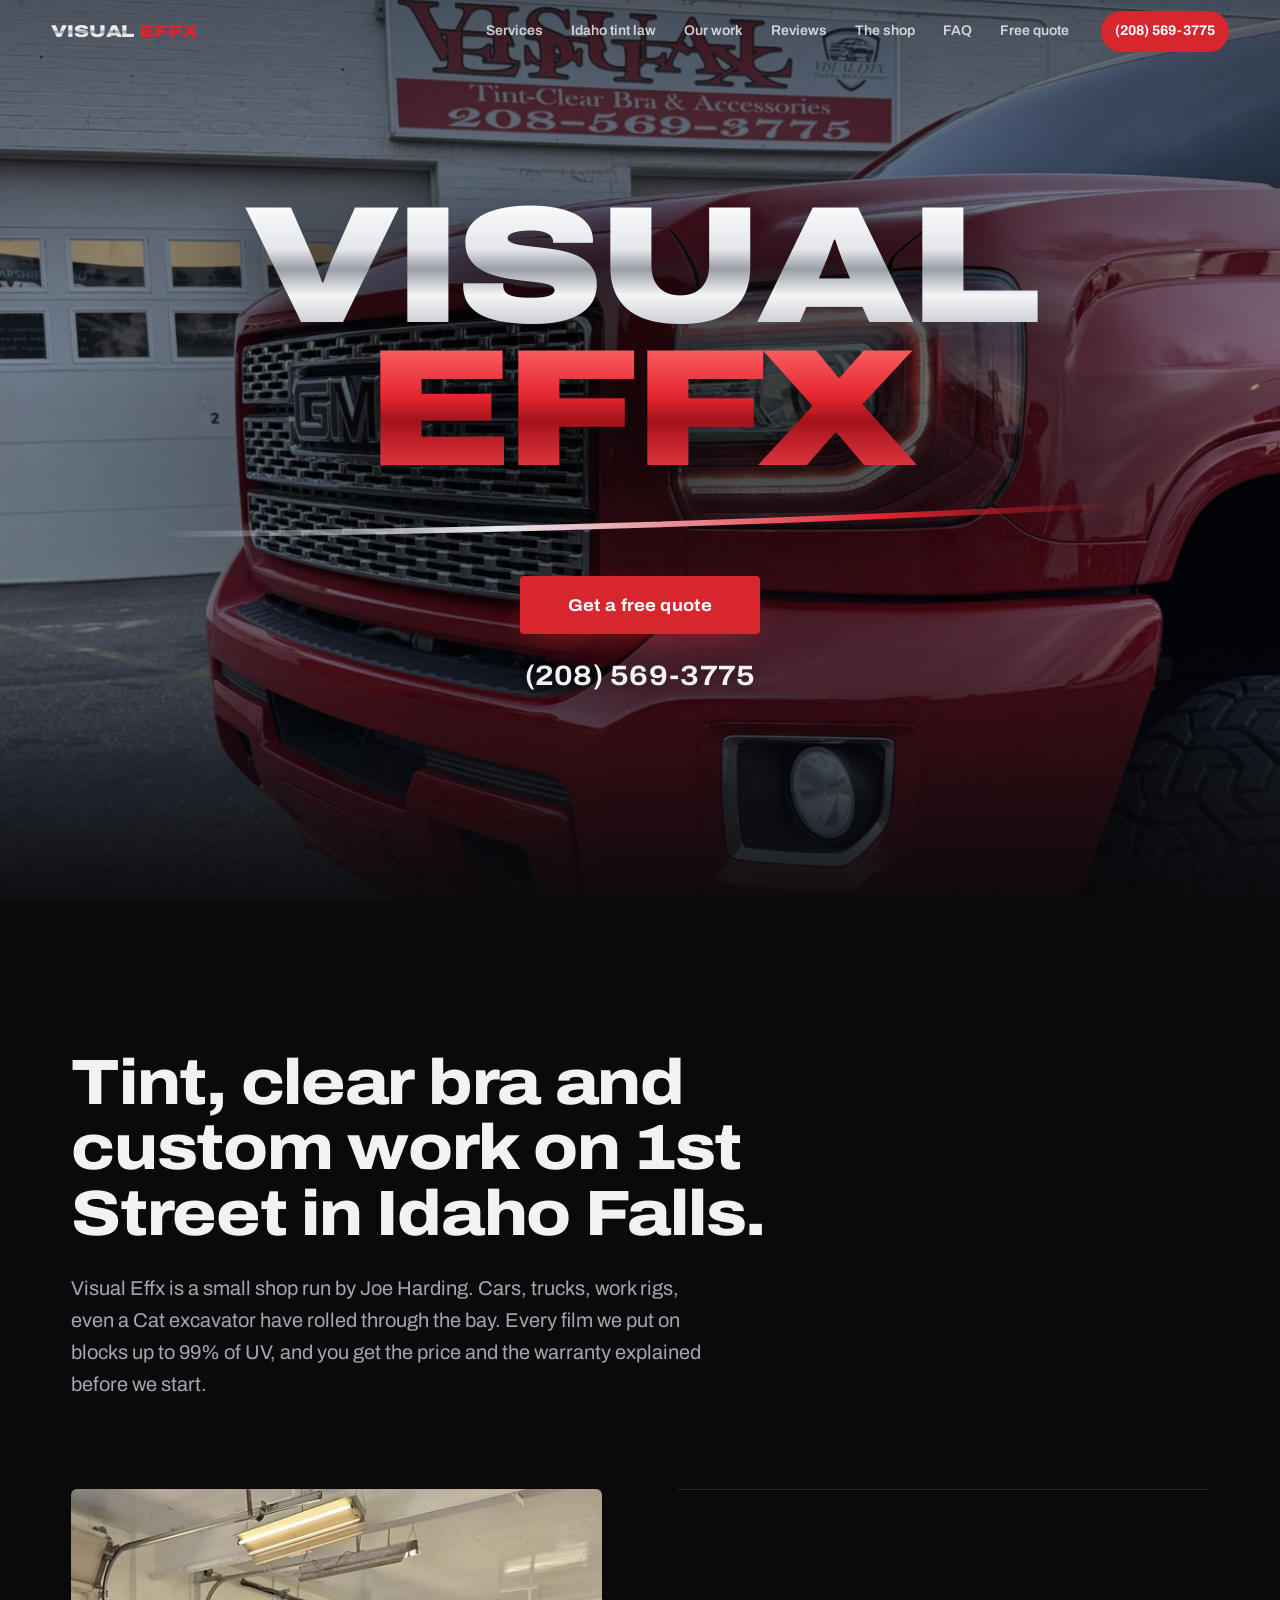
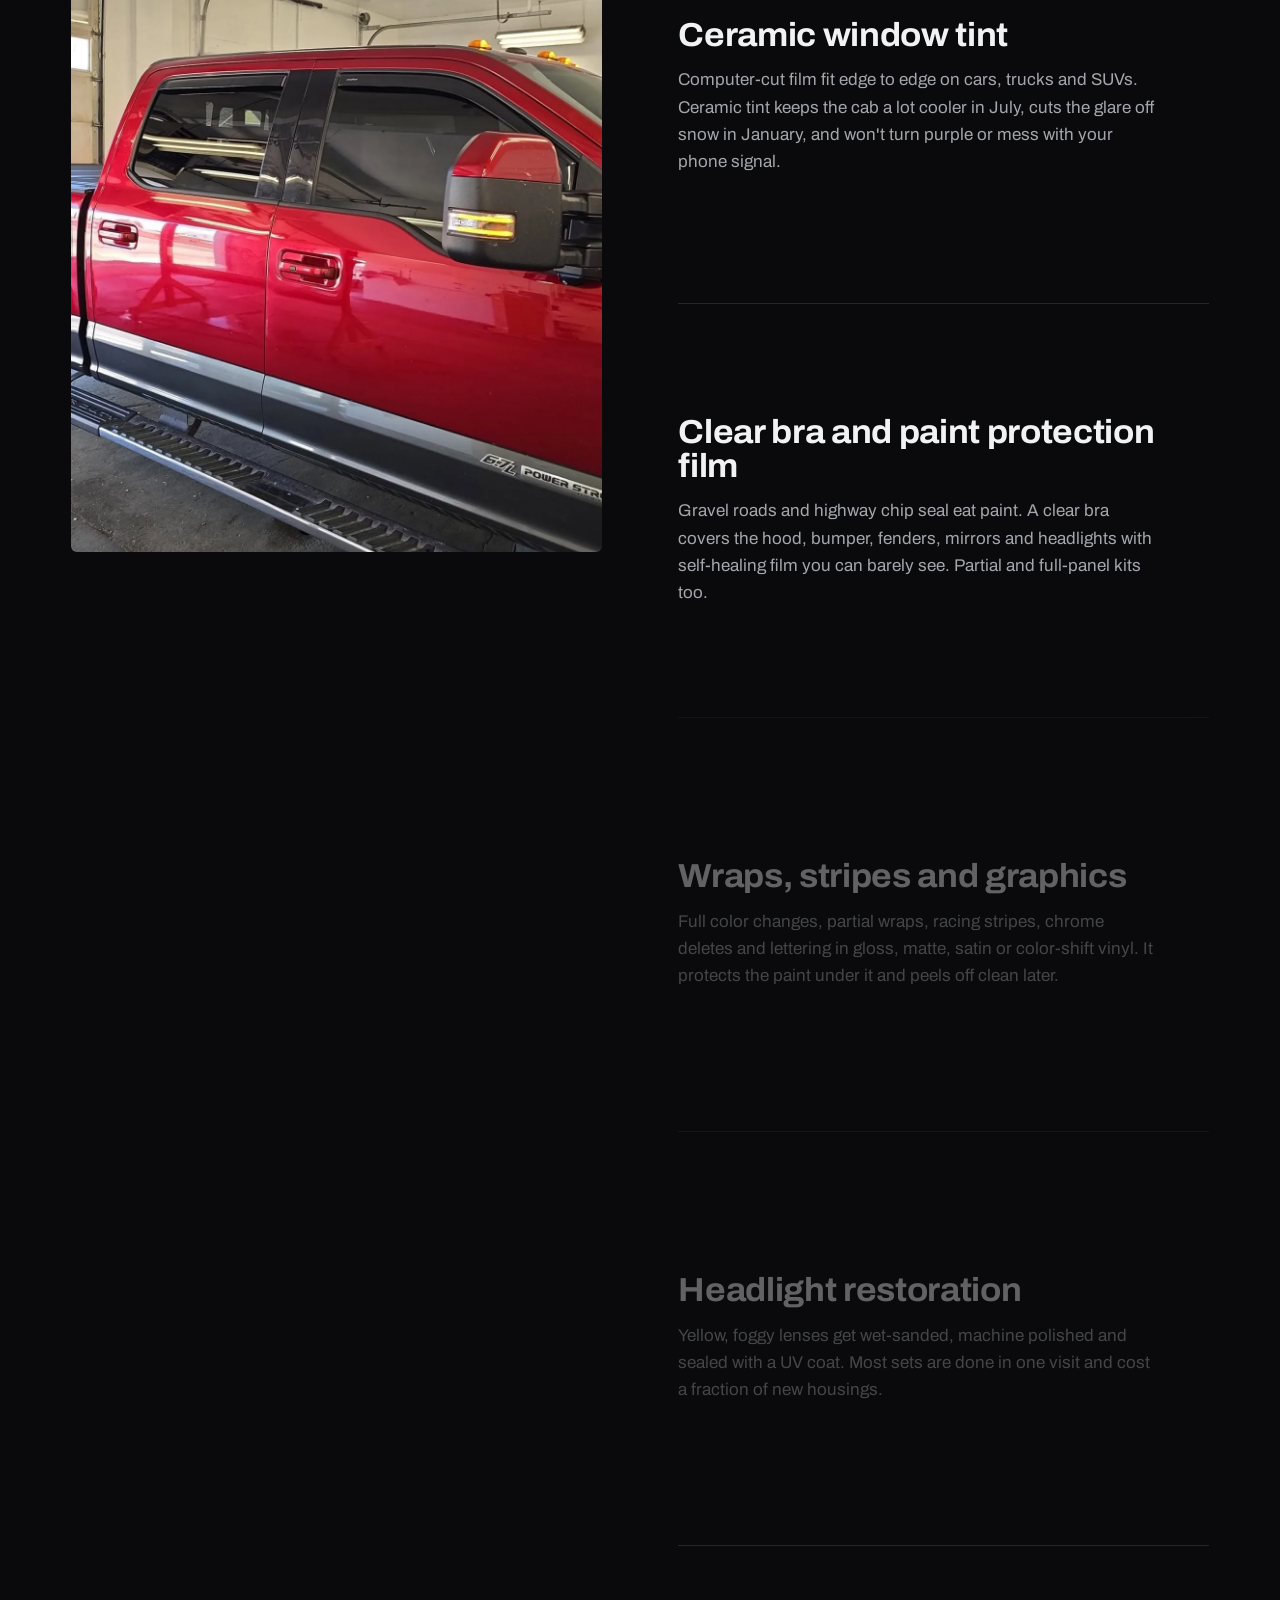
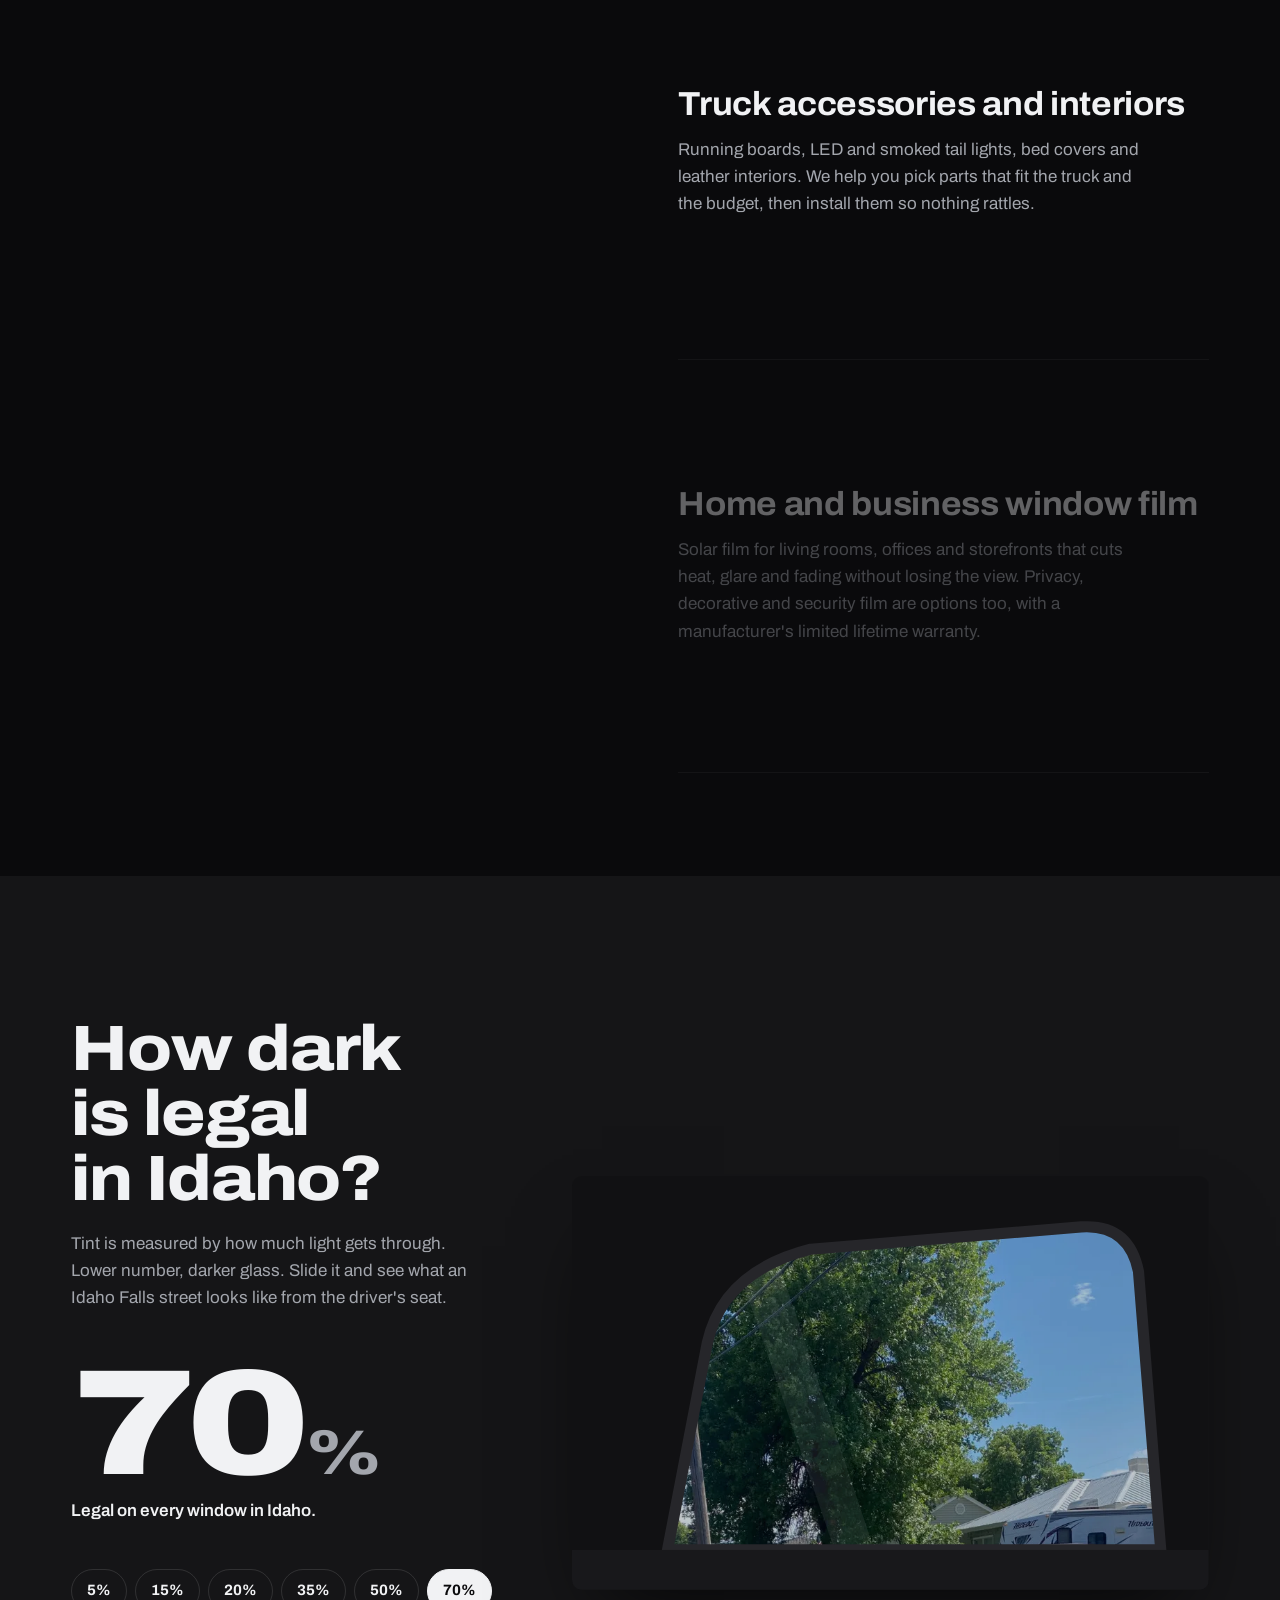
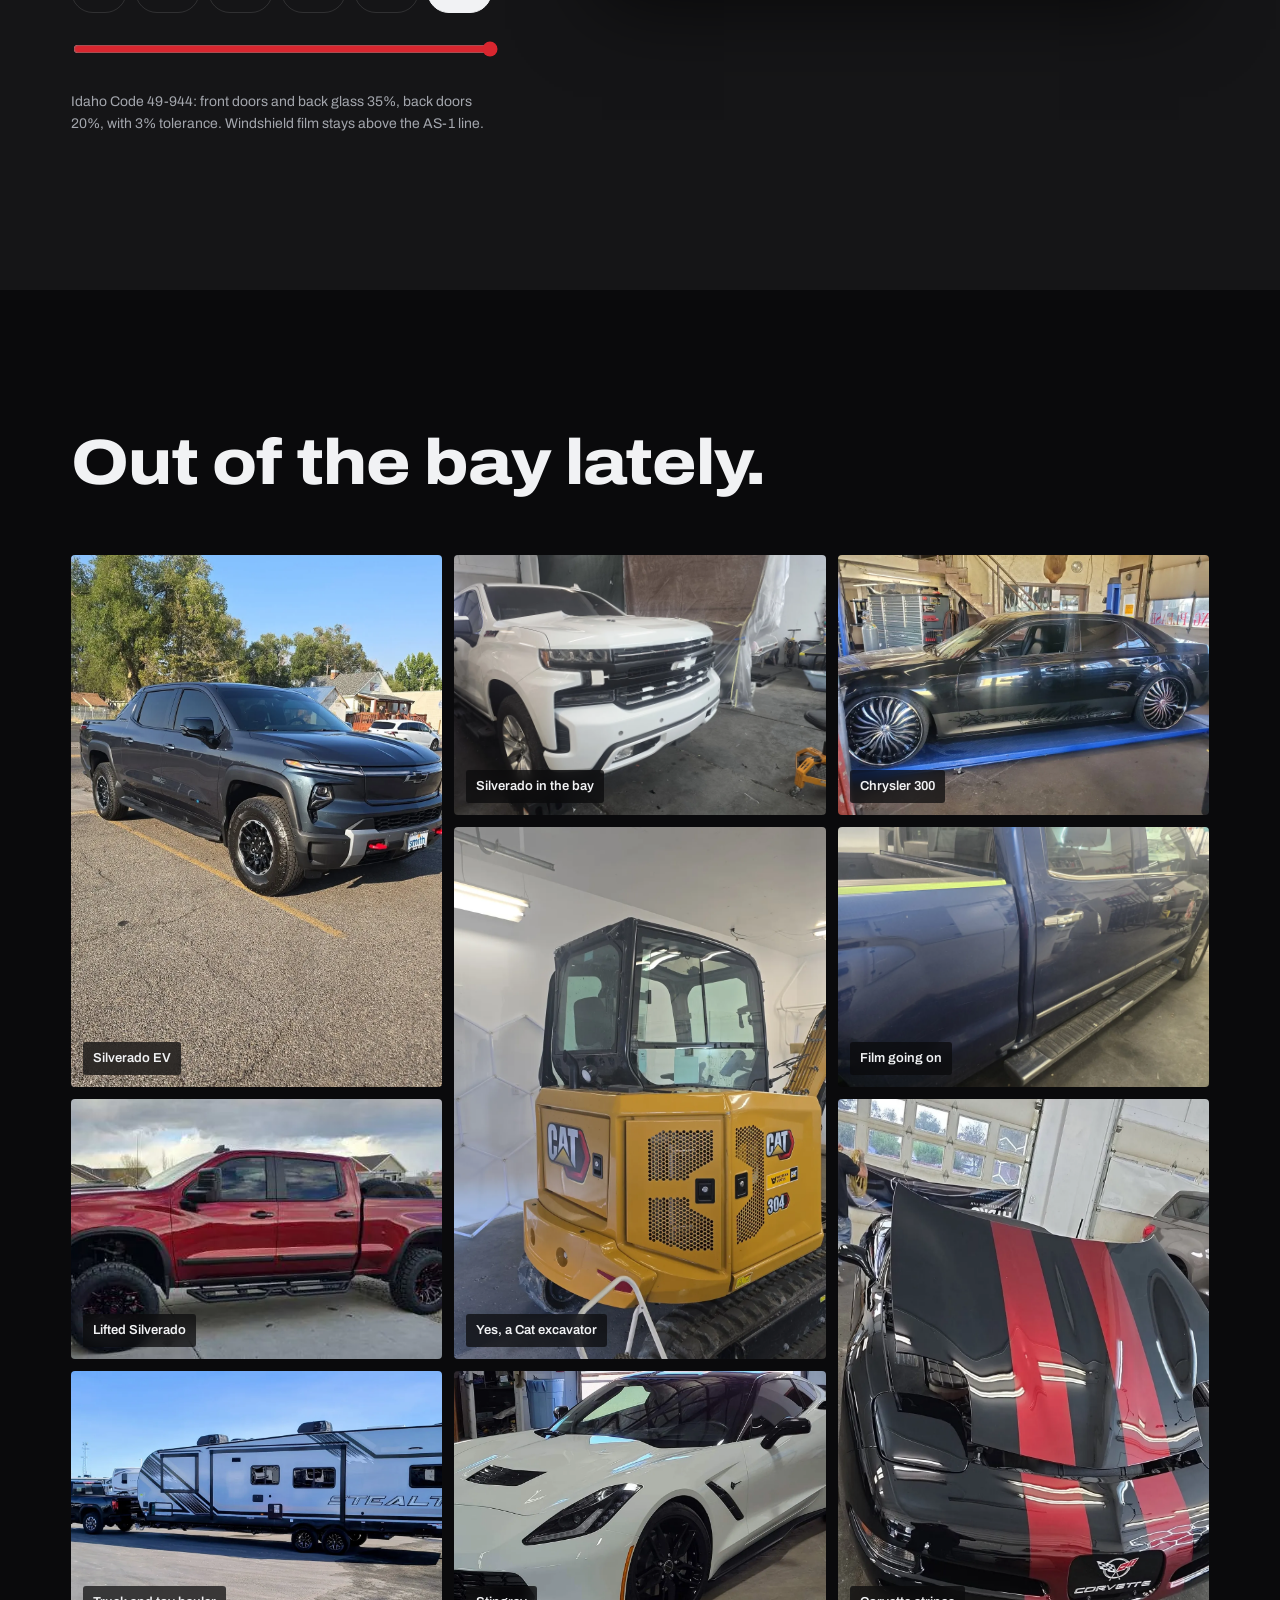
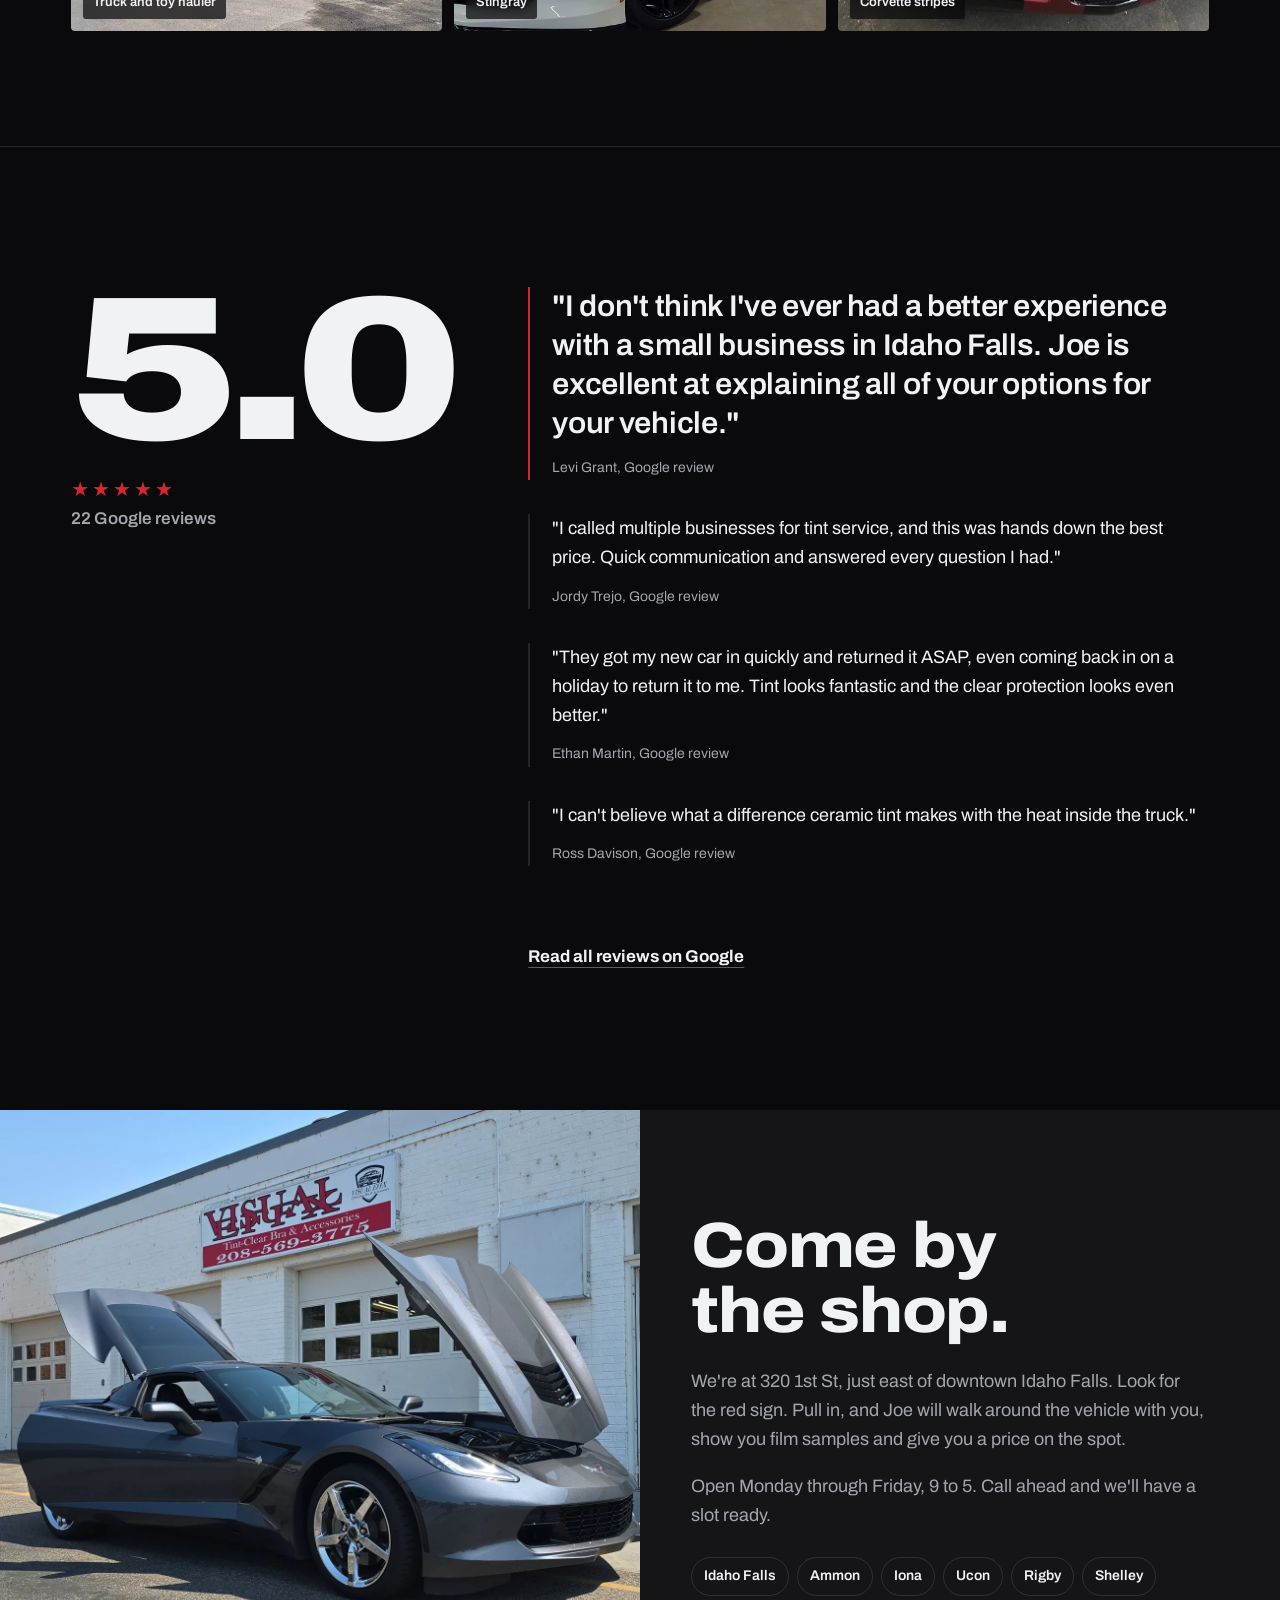
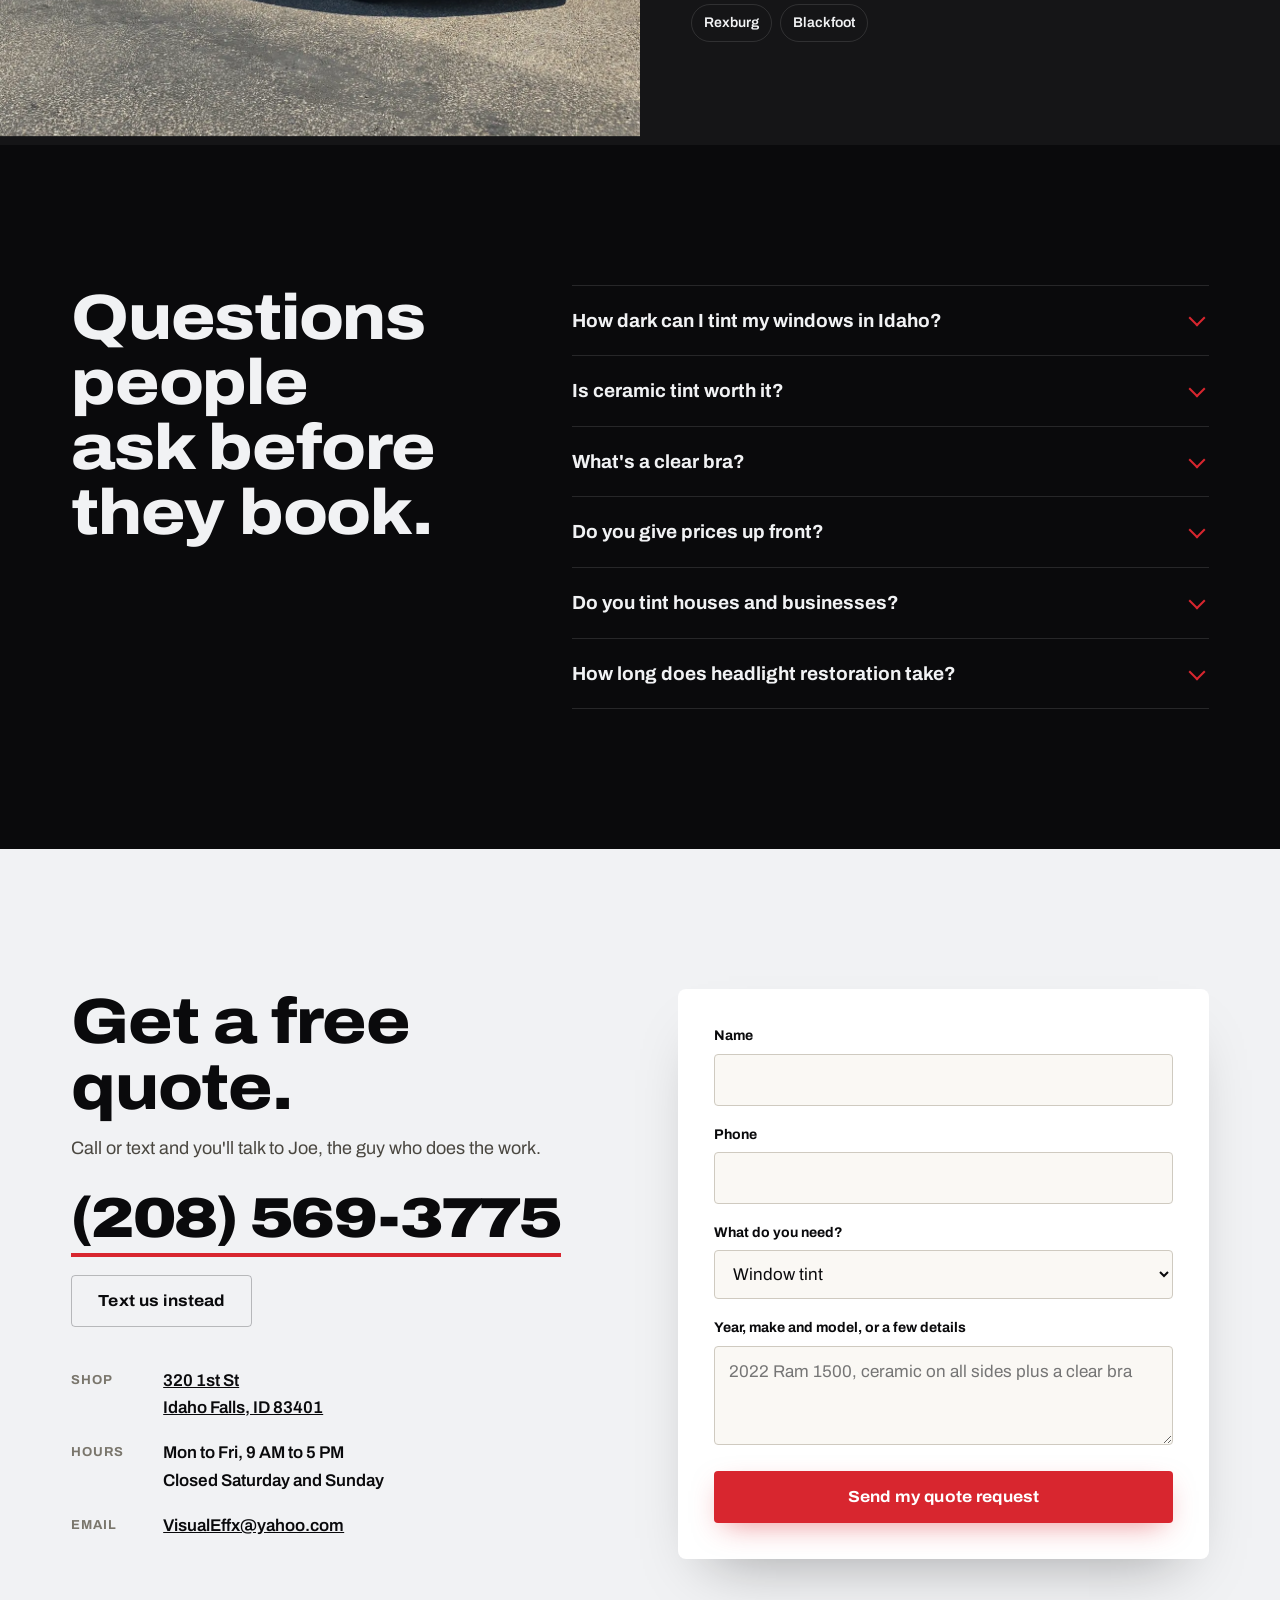
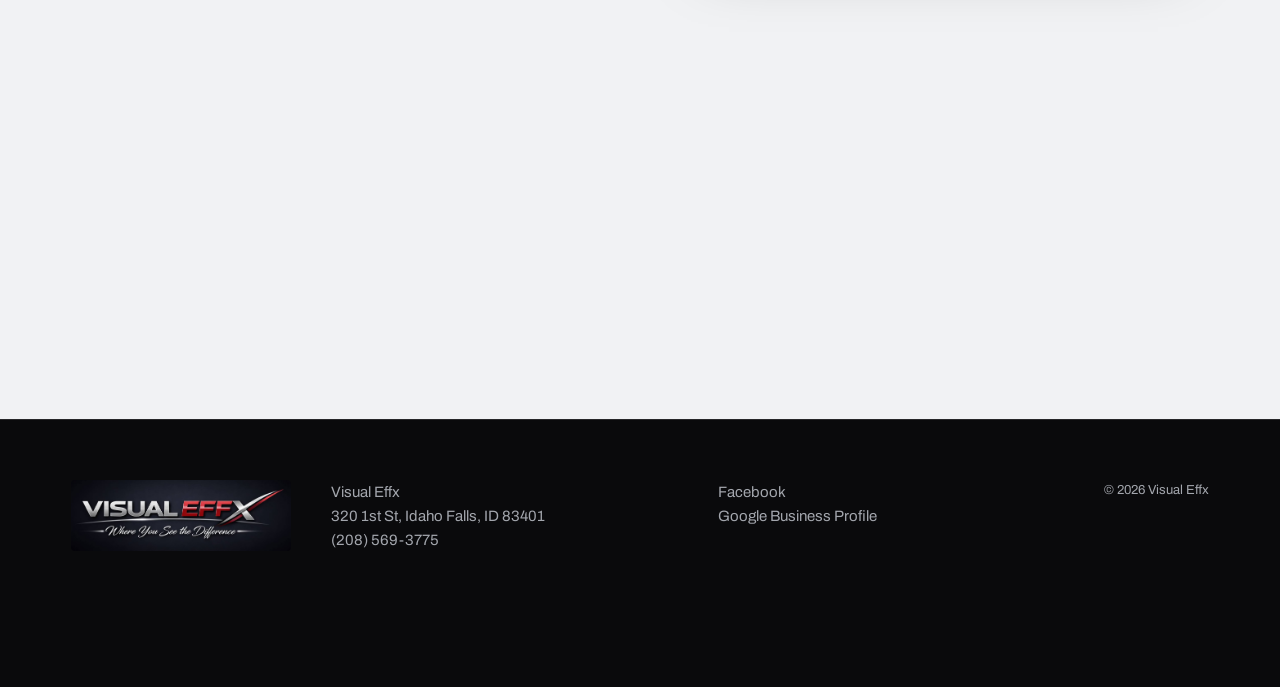
==== index.html @ 1f1c4877 "Visual Effx one-page site" ====
<!doctype html>
<html lang="en">
<head>
<meta charset="utf-8">
<meta name="viewport" content="width=device-width, initial-scale=1, viewport-fit=cover">
<title>Window Tinting Idaho Falls | Clear Bra &amp; PPF | Visual Effx</title>
<meta name="description" content="Visual Effx does ceramic window tint, clear bra paint protection film, vinyl wraps, headlight restoration and truck accessories at 320 1st St in Idaho Falls, ID. 5.0 stars on Google. Call (208) 569-3775 for a free quote.">
<link rel="canonical" href="https://gcwebdesigner1-sudo.github.io/visual-effx/">
<meta name="theme-color" content="#0a0a0c">
<meta property="og:type" content="website">
<meta property="og:title" content="Visual Effx | Window Tint and Clear Bra in Idaho Falls">
<meta property="og:description" content="Ceramic tint, paint protection film, wraps and accessories. Call (208) 569-3775 for a free quote.">
<meta property="og:url" content="https://gcwebdesigner1-sudo.github.io/visual-effx/">
<meta property="og:image" content="https://gcwebdesigner1-sudo.github.io/visual-effx/assets/og.jpg">
<meta name="twitter:card" content="summary_large_image">
<meta name="geo.region" content="US-ID">
<meta name="geo.placename" content="Idaho Falls">
<meta name="geo.position" content="43.4966585;-112.0282034">
<link rel="icon" type="image/png" href="assets/favicon.png">
<link rel="apple-touch-icon" href="assets/apple-touch-icon.png">
<link rel="preconnect" href="https://fonts.googleapis.com">
<link rel="preconnect" href="https://fonts.gstatic.com" crossorigin>
<link href="https://fonts.googleapis.com/css2?family=Archivo:ital,wdth,wght@0,62..125,400..900;1,62..125,700..900&display=swap" rel="stylesheet">
<link rel="preload" as="image" href="assets/hero-portrait.webp" media="(max-width: 760px)">
<link rel="preload" as="image" href="assets/hero-wide.webp" media="(min-width: 761px)">
<link rel="stylesheet" href="styles.css?v=1">
<script type="application/ld+json">
{
  "@context": "https://schema.org",
  "@type": ["LocalBusiness", "AutomotiveBusiness"],
  "@id": "https://gcwebdesigner1-sudo.github.io/visual-effx/#business",
  "name": "Visual Effx",
  "slogan": "Where You See the Difference",
  "description": "Auto window tinting service in Idaho Falls, ID. Ceramic window tint, clear bra and paint protection film, vinyl wraps and stripes, headlight restoration, truck accessories, and residential and commercial window film.",
  "url": "https://gcwebdesigner1-sudo.github.io/visual-effx/",
  "telephone": "+1-208-569-3775",
  "email": "VisualEffx@yahoo.com",
  "image": [
    "https://gcwebdesigner1-sudo.github.io/visual-effx/assets/og.jpg",
    "https://gcwebdesigner1-sudo.github.io/visual-effx/assets/vette-shop.webp",
    "https://gcwebdesigner1-sudo.github.io/visual-effx/assets/silverado-ev.webp"
  ],
  "logo": "https://gcwebdesigner1-sudo.github.io/visual-effx/assets/logo.jpg",
  "priceRange": "$$",
  "address": {
    "@type": "PostalAddress",
    "streetAddress": "320 1st St",
    "addressLocality": "Idaho Falls",
    "addressRegion": "ID",
    "postalCode": "83401",
    "addressCountry": "US"
  },
  "geo": { "@type": "GeoCoordinates", "latitude": 43.4966585, "longitude": -112.0282034 },
  "hasMap": "https://maps.google.com/?cid=16326871859864059922",
  "openingHoursSpecification": [{
    "@type": "OpeningHoursSpecification",
    "dayOfWeek": ["Monday", "Tuesday", "Wednesday", "Thursday", "Friday"],
    "opens": "09:00",
    "closes": "17:00"
  }],
  "areaServed": [
    {"@type": "City", "name": "Idaho Falls"},
    {"@type": "City", "name": "Ammon"},
    {"@type": "City", "name": "Iona"},
    {"@type": "City", "name": "Ucon"},
    {"@type": "City", "name": "Rigby"},
    {"@type": "City", "name": "Shelley"},
    {"@type": "City", "name": "Rexburg"},
    {"@type": "City", "name": "Blackfoot"}
  ],
  "aggregateRating": { "@type": "AggregateRating", "ratingValue": "5.0", "reviewCount": "22", "bestRating": "5" },
  "sameAs": [
    "https://maps.google.com/?cid=16326871859864059922",
    "https://www.facebook.com/visualeffxidahofalls/"
  ],
  "hasOfferCatalog": {
    "@type": "OfferCatalog",
    "name": "Tint, protection film and accessories",
    "itemListElement": [
      {"@type": "Offer", "itemOffered": {"@type": "Service", "name": "Ceramic automotive window tint"}},
      {"@type": "Offer", "itemOffered": {"@type": "Service", "name": "Clear bra and paint protection film (PPF)"}},
      {"@type": "Offer", "itemOffered": {"@type": "Service", "name": "Vinyl wraps, stripes and graphics"}},
      {"@type": "Offer", "itemOffered": {"@type": "Service", "name": "Headlight restoration"}},
      {"@type": "Offer", "itemOffered": {"@type": "Service", "name": "Running boards, tail lights, bed covers and leather interiors"}},
      {"@type": "Offer", "itemOffered": {"@type": "Service", "name": "Residential and commercial window film"}}
    ]
  }
}
</script>
<script type="application/ld+json">
{
  "@context": "https://schema.org",
  "@type": "FAQPage",
  "mainEntity": [
    {"@type": "Question", "name": "How dark can I tint my windows in Idaho?",
     "acceptedAnswer": {"@type": "Answer", "text": "Under Idaho Code 49-944, the front side windows and the rear window must let in at least 35% of light, and the back side windows at least 20%, each with a 3% tolerance. Film on the windshield has to stay above the AS-1 line. Reflectivity can't go over 35%. Drivers with a physician's written note can go darker under the medical exemption."}},
    {"@type": "Question", "name": "Is ceramic tint worth it in Idaho Falls?",
     "acceptedAnswer": {"@type": "Answer", "text": "For most drivers, yes. Ceramic film rejects a lot more heat than dyed film without going darker, it doesn't fade purple, and it doesn't block phone or GPS signals. Visual Effx customers often say the cab is noticeably cooler on a summer drive."}},
    {"@type": "Question", "name": "What is a clear bra?",
     "acceptedAnswer": {"@type": "Answer", "text": "Clear bra is clear paint protection film (PPF) installed over the parts of a vehicle that take the most rock chips: the hood, front bumper, fenders, mirrors and headlights. Visual Effx can also cover partial or full panels. The film is close to invisible once it's on."}},
    {"@type": "Question", "name": "Do you give prices up front?",
     "acceptedAnswer": {"@type": "Answer", "text": "Yes. Call (208) 569-3775 or send the quote form with your year, make and model, and Visual Effx gives you a price and explains the warranty before any work starts."}},
    {"@type": "Question", "name": "Do you tint homes and businesses?",
     "acceptedAnswer": {"@type": "Answer", "text": "Yes. Visual Effx installs residential and commercial window film that cuts heat, glare and UV, plus privacy, decorative and security film. Architectural film carries the manufacturer's limited lifetime warranty."}},
    {"@type": "Question", "name": "Where is Visual Effx and when are you open?",
     "acceptedAnswer": {"@type": "Answer", "text": "The shop is at 320 1st St, Idaho Falls, ID 83401, open Monday through Friday, 9 AM to 5 PM."}}
  ]
}
</script>
</head>
<body>
<a class="skip" href="#services">Skip to content</a>

<header class="nav" id="nav">
  <a class="nav-brand" href="#top" aria-label="Visual Effx, back to top">
    <span class="vb-a">Visual</span><span class="vb-b">Effx</span>
  </a>
  <nav aria-label="Sections">
    <ul class="tabs" id="tabs">
      <li><a href="#services">Services</a></li>
      <li><a href="#shades">Idaho tint law</a></li>
      <li><a href="#work">Our work</a></li>
      <li><a href="#reviews">Reviews</a></li>
      <li><a href="#shop">The shop</a></li>
      <li><a href="#faq">FAQ</a></li>
      <li><a href="#quote">Free quote</a></li>
    </ul>
  </nav>
  <a class="nav-call" href="tel:+12085693775">(208) 569-3775</a>
</header>

<main>
<section class="hero" id="top" aria-label="Visual Effx">
  <div class="hero-plate">
    <picture>
      <source media="(min-width: 761px)" srcset="assets/hero-wide.webp">
      <img src="assets/hero-portrait.webp" alt="Red GMC Sierra Denali parked in front of the Visual Effx shop on 1st Street in Idaho Falls" width="1200" height="1600" fetchpriority="high">
    </picture>
  </div>
  <div class="hero-shade" aria-hidden="true"></div>
  <div class="hero-copy">
    <h1>
      <span class="h1-a" data-text="Visual">Visual</span>
      <span class="h1-b" data-text="Effx">Effx</span>
      <span class="sr-only">, window tint and clear bra in Idaho Falls, ID</span>
    </h1>
    <svg class="swoosh" viewBox="0 0 1000 40" aria-hidden="true">
      <defs>
        <linearGradient id="sw" x1="0" x2="1">
          <stop offset="0" stop-color="#fff" stop-opacity="0"/>
          <stop offset=".35" stop-color="#e9ebef"/>
          <stop offset=".75" stop-color="#e3242d"/>
          <stop offset="1" stop-color="#e3242d" stop-opacity="0"/>
        </linearGradient>
      </defs>
      <path d="M10 34 Q 500 30 990 4" fill="none" stroke="url(#sw)" stroke-width="6" stroke-linecap="round"/>
    </svg>
    <div class="hero-actions">
      <a class="btn btn-red" href="#quote">Get a free quote</a>
      <a class="hero-phone" href="tel:+12085693775">(208) 569-3775</a>
    </div>
  </div>
</section>

<section class="services" id="services">
  <div class="wrap">
    <div class="services-intro">
      <h2>Tint, clear bra and custom work on 1st Street in Idaho Falls.</h2>
      <p>Visual Effx is a small shop run by Joe Harding. Cars, trucks, work rigs, even a Cat excavator have rolled through the bay. Every film we put on blocks up to 99% of UV, and you get the price and the warranty explained before we start.</p>
    </div>

    <div class="svc-grid">
      <figure class="svc-stage" aria-hidden="true">
        <img class="on" data-key="tint" src="assets/silverado-ev.webp" alt="" loading="lazy">
        <img data-key="ppf" src="assets/white-vette.webp" alt="" loading="lazy">
        <img data-key="wrap" src="assets/vette-stripes.webp" alt="" loading="lazy">
        <img data-key="lights" src="assets/gmc-headlight.webp" alt="" loading="lazy">
        <img data-key="acc" src="assets/red-truck-boards.webp" alt="" loading="lazy">
        <img data-key="home" src="assets/vette-shop.webp" alt="" loading="lazy">
      </figure>

      <ol class="svc-list">
        <li class="svc" data-key="tint">
          <img class="svc-thumb" src="assets/silverado-ev-sm.webp" alt="Gray Chevy Silverado EV with dark ceramic window tint in an Idaho Falls parking lot" loading="lazy" width="640" height="456">
          <h3>Ceramic window tint</h3>
          <p>Computer-cut film fit edge to edge on cars, trucks and SUVs. Ceramic tint keeps the cab a lot cooler in July, cuts the glare off snow in January, and won't turn purple or mess with your phone signal.</p>
        </li>
        <li class="svc" data-key="ppf">
          <img class="svc-thumb" src="assets/white-vette-sm.webp" alt="White Corvette Stingray inside the Visual Effx shop after paint protection film" loading="lazy" width="640" height="335">
          <h3>Clear bra and paint protection film</h3>
          <p>Gravel roads and highway chip seal eat paint. A clear bra covers the hood, bumper, fenders, mirrors and headlights with self-healing film you can barely see. Partial and full-panel kits too.</p>
        </li>
        <li class="svc" data-key="wrap">
          <img class="svc-thumb" src="assets/vette-stripes-sm.webp" alt="Black Corvette with red racing stripes wrapped over the hood and bumper" loading="lazy" width="640" height="1138">
          <h3>Wraps, stripes and graphics</h3>
          <p>Full color changes, partial wraps, racing stripes, chrome deletes and lettering in gloss, matte, satin or color-shift vinyl. It protects the paint under it and peels off clean later.</p>
        </li>
        <li class="svc" data-key="lights">
          <img class="svc-thumb" src="assets/gmc-headlight-sm.webp" alt="Clear, bright headlight on a red GMC Sierra Denali" loading="lazy" width="640" height="480">
          <h3>Headlight restoration</h3>
          <p>Yellow, foggy lenses get wet-sanded, machine polished and sealed with a UV coat. Most sets are done in one visit and cost a fraction of new housings.</p>
        </li>
        <li class="svc" data-key="acc">
          <img class="svc-thumb" src="assets/red-truck-boards-sm.webp" alt="Red pickup with new running boards in the shop garage" loading="lazy" width="640" height="1138">
          <h3>Truck accessories and interiors</h3>
          <p>Running boards, LED and smoked tail lights, bed covers and leather interiors. We help you pick parts that fit the truck and the budget, then install them so nothing rattles.</p>
        </li>
        <li class="svc" data-key="home">
          <img class="svc-thumb" src="assets/vette-shop-sm.webp" alt="Corvette with the hood up outside the Visual Effx shop sign" loading="lazy" width="640" height="1138">
          <h3>Home and business window film</h3>
          <p>Solar film for living rooms, offices and storefronts that cuts heat, glare and fading without losing the view. Privacy, decorative and security film are options too, with a manufacturer's limited lifetime warranty.</p>
        </li>
      </ol>
    </div>
  </div>
</section>

<section class="shades" id="shades" aria-labelledby="shades-h">
  <div class="wrap shades-wrap">
    <div class="shades-head">
      <h2 id="shades-h">How dark is legal in Idaho?</h2>
      <p>Tint is measured by how much light gets through. Lower number, darker glass. Slide it and see what an Idaho Falls street looks like from the driver's seat.</p>
    </div>
    <div class="shades-ctrl">
      <div class="vlt-readout"><span id="vlt-num">70</span><span class="pct">%</span></div>
      <p class="vlt-law" id="vlt-law" aria-live="polite">Legal on every window in Idaho.</p>
      <div class="vlt-chips" role="group" aria-label="Tint shades">
        <button type="button" data-vlt="5">5%</button>
        <button type="button" data-vlt="15">15%</button>
        <button type="button" data-vlt="20">20%</button>
        <button type="button" data-vlt="35">35%</button>
        <button type="button" data-vlt="50">50%</button>
        <button type="button" data-vlt="70">70%</button>
      </div>
      <label class="sr-only" for="vlt-range">Tint shade, percent of light let through</label>
      <input type="range" id="vlt-range" min="5" max="70" step="1" value="70">
      <p class="law-note">Idaho Code 49-944: front doors and back glass 35%, back doors 20%, with 3% tolerance. Windshield film stays above the AS-1 line.</p>
    </div>

    <div class="window-frame">
      <svg viewBox="0 0 800 520" role="img" aria-label="View through a car side window with the selected tint shade">
        <defs>
          <clipPath id="glass">
            <path d="M120 470 L170 210 Q190 120 300 92 L640 64 Q700 60 712 120 L740 470 Z"/>
          </clipPath>
        </defs>
        <rect width="800" height="520" fill="#111113"/>
        <g clip-path="url(#glass)">
          <image href="assets/street-view.webp" x="-20" y="0" width="860" height="520" preserveAspectRatio="xMidYMid slice"/>
          <rect id="tint-layer" width="800" height="520" fill="#07080a" opacity="0.1"/>
          <path d="M210 120 L330 470 L380 470 L260 110 Z" fill="#fff" opacity="0.07"/>
        </g>
        <path d="M120 470 L170 210 Q190 120 300 92 L640 64 Q700 60 712 120 L740 470 Z" fill="none" stroke="#26262a" stroke-width="14" stroke-linejoin="round"/>
        <rect x="0" y="470" width="800" height="50" fill="#18181b"/>
      </svg>
    </div>
  </div>
</section>

<section class="work" id="work">
  <div class="wrap">
    <h2>Out of the bay lately.</h2>
  </div>
  <ul class="gallery">
    <li class="g-tall"><img src="assets/silverado-ev-tall.webp" alt="Chevy Silverado EV with tinted windows" loading="lazy" width="1100" height="1956"><span>Silverado EV</span></li>
    <li><img src="assets/white-silverado.webp" alt="White Chevy Silverado inside the Visual Effx shop" loading="lazy" width="1600" height="1200"><span>Silverado in the bay</span></li>
    <li><img src="assets/chrysler-300.webp" alt="Black Chrysler 300 on custom wheels in the shop" loading="lazy" width="1008" height="756"><span>Chrysler 300</span></li>
    <li class="g-tall"><img src="assets/excavator.webp" alt="Cat mini excavator inside the Visual Effx shop" loading="lazy" width="1100" height="1956"><span>Yes, a Cat excavator</span></li>
    <li><img src="assets/blue-truck.webp" alt="Blue pickup with film being laid along the doors" loading="lazy" width="1600" height="1200"><span>Film going on</span></li>
    <li><img src="assets/red-silverado.webp" alt="Lifted red Chevy Silverado with dark tint" loading="lazy" width="635" height="323"><span>Lifted Silverado</span></li>
    <li class="g-tall"><img src="assets/vette-stripes.webp" alt="Corvette with red and black stripes" loading="lazy" width="1100" height="1956"><span>Corvette stripes</span></li>
    <li><img src="assets/toy-hauler.webp" alt="Black pickup towing a Stealth toy hauler" loading="lazy" width="1800" height="810"><span>Truck and toy hauler</span></li>
    <li><img src="assets/white-vette.webp" alt="White Corvette Stingray in the shop" loading="lazy" width="1600" height="838"><span>Stingray</span></li>
  </ul>
</section>

<section class="reviews" id="reviews">
  <div class="wrap">
    <div class="rating">
      <p class="rating-num">5.0</p>
      <p class="rating-sub"><span class="stars" aria-hidden="true">★★★★★</span><br>22 Google reviews</p>
    </div>
    <div class="quotes">
      <blockquote class="q-lead">
        <p>"I don't think I've ever had a better experience with a small business in Idaho Falls. Joe is excellent at explaining all of your options for your vehicle."</p>
        <cite>Levi Grant, Google review</cite>
      </blockquote>
      <blockquote>
        <p>"I called multiple businesses for tint service, and this was hands down the best price. Quick communication and answered every question I had."</p>
        <cite>Jordy Trejo, Google review</cite>
      </blockquote>
      <blockquote>
        <p>"They got my new car in quickly and returned it ASAP, even coming back in on a holiday to return it to me. Tint looks fantastic and the clear protection looks even better."</p>
        <cite>Ethan Martin, Google review</cite>
      </blockquote>
      <blockquote>
        <p>"I can't believe what a difference ceramic tint makes with the heat inside the truck."</p>
        <cite>Ross Davison, Google review</cite>
      </blockquote>
    </div>
    <a class="link-arrow" href="https://maps.google.com/?cid=16326871859864059922" target="_blank" rel="noopener">Read all reviews on Google</a>
  </div>
</section>

<section class="shop" id="shop">
  <div class="shop-photo">
    <img src="assets/vette-shop.webp" alt="Gray Corvette parked outside the Visual Effx shop at 320 1st St, Idaho Falls" loading="lazy" width="1300" height="2311">
  </div>
  <div class="shop-copy">
    <h2>Come by the shop.</h2>
    <p>We're at 320 1st St, just east of downtown Idaho Falls. Look for the red sign. Pull in, and Joe will walk around the vehicle with you, show you film samples and give you a price on the spot.</p>
    <p>Open Monday through Friday, 9 to 5. Call ahead and we'll have a slot ready.</p>
    <ul class="areas" aria-label="Areas our customers come from">
      <li>Idaho Falls</li><li>Ammon</li><li>Iona</li><li>Ucon</li><li>Rigby</li><li>Shelley</li><li>Rexburg</li><li>Blackfoot</li>
    </ul>
  </div>
</section>

<section class="faq" id="faq">
  <div class="wrap faq-wrap">
    <h2>Questions people ask before they book.</h2>
    <div class="faq-list">
      <details>
        <summary>How dark can I tint my windows in Idaho?</summary>
        <p>Front side windows and the back glass have to let in at least 35% of light. Back doors can go to 20%. Each has a 3% tolerance. Windshield film has to stay above the AS-1 line, and nothing can be more than 35% reflective. If you have a doctor's note, the medical exemption allows darker.</p>
      </details>
      <details>
        <summary>Is ceramic tint worth it?</summary>
        <p>For most people, yes. It rejects a lot more heat than dyed film without having to go darker, it won't fade purple, and it doesn't block your phone or GPS. All our film blocks up to 99% of UV.</p>
      </details>
      <details>
        <summary>What's a clear bra?</summary>
        <p>Clear paint protection film over the spots that take rock chips: hood, bumper, fenders, mirrors and headlights. It's self-healing, close to invisible, and keeps the factory paint looking right when you go to sell.</p>
      </details>
      <details>
        <summary>Do you give prices up front?</summary>
        <p>Yes. Call or send the form below with the year, make and model. You'll get a price and a straight answer on the warranty before anything gets cut.</p>
      </details>
      <details>
        <summary>Do you tint houses and businesses?</summary>
        <p>We do. Solar film for homes, offices and storefronts, plus privacy, decorative and security film. Architectural film carries the manufacturer's limited lifetime warranty.</p>
      </details>
      <details>
        <summary>How long does headlight restoration take?</summary>
        <p>Most sets are done in a single visit. Drop off foggy lenses and drive away with clear ones the same day.</p>
      </details>
    </div>
  </div>
</section>

<section class="quote" id="quote">
  <div class="wrap quote-wrap">
    <div class="quote-call">
      <h2>Get a free quote.</h2>
      <p>Call or text and you'll talk to Joe, the guy who does the work.</p>
      <a class="big-phone" href="tel:+12085693775">(208) 569-3775</a>
      <div class="quote-alt">
        <a class="btn btn-ghost" href="sms:+12085693775">Text us instead</a>
      </div>
      <dl class="nap">
        <div><dt>Shop</dt><dd><a href="https://maps.google.com/?cid=16326871859864059922" target="_blank" rel="noopener">320 1st St<br>Idaho Falls, ID 83401</a></dd></div>
        <div><dt>Hours</dt><dd>Mon to Fri, 9 AM to 5 PM<br>Closed Saturday and Sunday</dd></div>
        <div><dt>Email</dt><dd><a href="mailto:VisualEffx@yahoo.com">VisualEffx@yahoo.com</a></dd></div>
      </dl>
    </div>

    <form class="quote-form" action="https://formsubmit.co/VisualEffx@yahoo.com" method="POST">
      <input type="hidden" name="_subject" value="New quote request from the Visual Effx website">
      <input type="hidden" name="_next" value="https://gcwebdesigner1-sudo.github.io/visual-effx/thanks.html">
      <input type="hidden" name="_template" value="table">
      <input type="text" name="_honey" class="hp" tabindex="-1" autocomplete="off" aria-hidden="true">
      <div class="field">
        <label for="f-name">Name</label>
        <input id="f-name" name="name" type="text" autocomplete="name" required>
      </div>
      <div class="field">
        <label for="f-phone">Phone</label>
        <input id="f-phone" name="phone" type="tel" autocomplete="tel" inputmode="tel" required>
      </div>
      <div class="field">
        <label for="f-what">What do you need?</label>
        <select id="f-what" name="job">
          <option>Window tint</option>
          <option>Clear bra / paint protection film</option>
          <option>Wrap or stripes</option>
          <option>Headlight restoration</option>
          <option>Accessories or interior</option>
          <option>Home or business windows</option>
          <option>Something else</option>
        </select>
      </div>
      <div class="field">
        <label for="f-msg">Year, make and model, or a few details</label>
        <textarea id="f-msg" name="details" rows="3" placeholder="2022 Ram 1500, ceramic on all sides plus a clear bra"></textarea>
      </div>
      <button class="btn btn-red btn-block" type="submit">Send my quote request</button>
    </form>
  </div>
  <div class="map">
    <iframe title="Visual Effx on Google Maps" src="https://maps.google.com/maps?q=Visual%20Effx%2C%20320%201st%20St%2C%20Idaho%20Falls%2C%20ID%2083401&z=15&output=embed" loading="lazy" referrerpolicy="no-referrer-when-downgrade"></iframe>
  </div>
</section>
</main>

<footer class="foot">
  <div class="wrap foot-wrap">
    <img src="assets/logo.jpg" alt="Visual Effx, Where You See the Difference" width="1075" height="348" loading="lazy">
    <p>Visual Effx<br>320 1st St, Idaho Falls, ID 83401<br><a href="tel:+12085693775">(208) 569-3775</a></p>
    <p><a href="https://www.facebook.com/visualeffxidahofalls/" target="_blank" rel="noopener">Facebook</a><br><a href="https://maps.google.com/?cid=16326871859864059922" target="_blank" rel="noopener">Google Business Profile</a></p>
    <p class="fine">&copy; 2026 Visual Effx</p>
  </div>
</footer>

<div class="dock" id="dock">
  <a href="tel:+12085693775" class="dock-call">Call</a>
  <a href="#quote" class="dock-quote">Free quote</a>
</div>

<script src="script.js?v=1" defer></script>
</body>
</html>
---- styles.css ----
:root {
  --canvas: #0a0a0c;
  --surface: #151517;
  --surface-2: #1d1d20;
  --ink: #f1f2f4;
  --ink-soft: #a3a6ad;
  --line: rgba(241, 242, 244, 0.12);
  --red: #d8262f;
  --red-ink: #ffffff;
  --chrome: linear-gradient(180deg, #ffffff 0%, #e4e6ea 38%, #9a9ea6 52%, #f4f5f7 70%, #b9bcc3 100%);
  --display: "Archivo", system-ui, sans-serif;
  --text: "Archivo", system-ui, sans-serif;
  --gutter: clamp(16px, 4vw, 56px);
  --ease: cubic-bezier(0.22, 1, 0.36, 1);
  color-scheme: dark;
}

*, *::before, *::after { box-sizing: border-box; }
html { scroll-behavior: smooth; scroll-padding-top: 72px; -webkit-text-size-adjust: 100%; }
body {
  margin: 0;
  background: var(--canvas);
  color: var(--ink);
  font-family: var(--text);
  font-size: 17px;
  line-height: 1.6;
  -webkit-font-smoothing: antialiased;
  overflow-x: hidden;
}
img { display: block; max-width: 100%; height: auto; }
a { color: inherit; }
h1, h2, h3 { font-family: var(--display); margin: 0; line-height: 1.02; }
h2 {
  font-size: clamp(32px, 5.2vw, 64px);
  font-weight: 800;
  font-stretch: 112%;
  letter-spacing: -0.02em;
  text-wrap: balance;
}
h3 { font-size: 22px; font-weight: 700; font-stretch: 105%; letter-spacing: -0.01em; }
p { margin: 0 0 1em; }
.wrap { width: 100%; max-width: 1240px; margin: 0 auto; padding: 0 var(--gutter); }
.sr-only { position: absolute; width: 1px; height: 1px; overflow: hidden; clip: rect(0 0 0 0); white-space: nowrap; }
.skip { position: absolute; left: -999px; top: 8px; background: var(--red); color: var(--red-ink); padding: 8px 14px; z-index: 100; }
.skip:focus { left: 8px; }
:focus-visible { outline: 2px solid var(--red); outline-offset: 3px; }

/* buttons */
.btn {
  display: inline-flex; align-items: center; justify-content: center;
  min-height: 52px; padding: 0 26px;
  font: 700 16px/1 var(--text); font-stretch: 108%; letter-spacing: 0.01em;
  text-decoration: none; border-radius: 4px; border: 0; cursor: pointer;
  transition: transform 0.25s var(--ease), background-color 0.25s var(--ease);
}
.btn:active { transform: scale(0.97); }
.btn-red { background: var(--red); color: var(--red-ink); box-shadow: 0 10px 30px -10px rgba(216, 38, 47, 0.55); }
.btn-red:hover { background: #ea3640; }
.btn-ghost { background: transparent; color: var(--ink); border: 1px solid var(--line); }
.btn-ghost:hover { border-color: var(--ink-soft); }
.btn-block { width: 100%; }

/* nav */
.nav {
  position: fixed; inset: 0 0 auto 0; z-index: 50;
  display: flex; align-items: center; gap: 20px;
  height: 64px; padding: 0 var(--gutter);
  transition: background-color 0.4s var(--ease), border-color 0.4s var(--ease);
  border-bottom: 1px solid transparent;
}
.nav.solid { background: rgba(11, 11, 12, 0.86); backdrop-filter: blur(14px); -webkit-backdrop-filter: blur(14px); border-color: var(--line); }
.nav-brand {
  display: flex; align-items: center; gap: 10px; text-decoration: none;
  font: 800 15px/1 var(--display); font-stretch: 118%; letter-spacing: 0.04em; text-transform: uppercase;
  opacity: 0; transform: translateY(-6px); pointer-events: none;
  transition: opacity 0.4s var(--ease), transform 0.4s var(--ease);
}
.nav.solid .nav-brand { opacity: 1; transform: none; pointer-events: auto; }
.nav-brand { gap: 6px; font-size: 17px; font-weight: 900; font-stretch: 125%; letter-spacing: -0.01em; }
.vb-a { background: var(--chrome); -webkit-background-clip: text; background-clip: text; color: transparent; }
.vb-b { color: var(--red); }
.nav nav { margin-left: auto; }
.tabs { display: flex; gap: 4px; list-style: none; margin: 0; padding: 0; }
.tabs a {
  display: block; padding: 8px 12px; border-radius: 999px;
  font-size: 14px; font-weight: 600; text-decoration: none; color: rgba(241, 242, 244, 0.82);
  transition: color 0.2s, background-color 0.2s;
}
.tabs a:hover { color: var(--ink); }
.tabs a.active { background: rgba(241, 242, 244, 0.12); color: var(--ink); }
.nav-call {
  font-weight: 700; font-size: 14px; text-decoration: none; white-space: nowrap;
  padding: 9px 14px; border-radius: 999px; background: var(--red); color: var(--red-ink);
}

/* hero */
.hero {
  position: relative; height: 100vh; height: 100svh; min-height: 560px;
  overflow: hidden; display: grid; place-items: center; isolation: isolate;
  --p: 0;
}
.hero-plate { position: absolute; inset: -4% 0; z-index: -3; will-change: transform;
  transform: translate3d(0, calc(var(--p) * 18%), 0); }
.hero-plate img {
  width: 100%; height: 100%; object-fit: cover; object-position: 50% 62%;
  transform: scale(calc(1.02 + var(--p) * 0.1));
  animation: plate-in 2.8s var(--ease) both;
}
@keyframes plate-in { from { scale: 1.14; filter: brightness(1.15) saturate(1.1); } to { scale: 1; filter: none; } }

/* dark glass over the photo so the chrome name reads; it deepens as you scroll away */
.hero-shade {
  position: absolute; inset: 0; z-index: -2; pointer-events: none;
  background:
    radial-gradient(ellipse 75% 45% at 50% 50%, rgba(5, 5, 7, 0.62), rgba(5, 5, 7, 0) 72%),
    linear-gradient(180deg, rgba(5, 5, 7, 0.62) 0%, rgba(5, 5, 7, 0.34) 40%, rgba(5, 5, 7, 0.42) 70%, rgba(10, 10, 12, 0.96) 100%);
  opacity: calc(1 + var(--p) * 0.6);
  animation: shade-in 1.8s 0.2s var(--ease) both;
}
@keyframes shade-in { from { opacity: 0; } to { opacity: 1; } }

.hero-copy {
  text-align: center; padding: 0 var(--gutter);
  transform: translate3d(0, calc(var(--p) * -22vh), 0);
  opacity: calc(1 - var(--p) * 1.3);
}
.hero h1 {
  font-weight: 900; font-stretch: 125%; text-transform: uppercase;
  font-size: clamp(58px, 13vw, 190px); line-height: 0.86; letter-spacing: -0.03em;
  filter: drop-shadow(0 8px 36px rgba(0, 0, 0, 0.6));
}
.hero h1 > span:not(.sr-only) { display: block; position: relative; }
.h1-a {
  background: var(--chrome); -webkit-background-clip: text; background-clip: text; color: transparent;
  animation: rise 1.2s 0.9s var(--ease) both;
}
.h1-b {
  background: linear-gradient(180deg, #ff6a6f 0%, #e3242d 42%, #a5121a 58%, #f0414a 100%);
  -webkit-background-clip: text; background-clip: text; color: transparent;
  animation: rise 1.2s 1.08s var(--ease) both;
}
/* one pass of light across the letters, like a shop light rolling over fresh film */
.h1-a::after, .h1-b::after {
  content: attr(data-text); position: absolute; inset: 0;
  background: linear-gradient(105deg, transparent 42%, rgba(255, 255, 255, 0.95) 50%, transparent 58%);
  background-size: 260% 100%; background-position: 130% 0;
  -webkit-background-clip: text; background-clip: text; color: transparent;
  animation: glint 1.5s 2.1s cubic-bezier(0.45, 0, 0.2, 1) both;
}
.h1-b::after { animation-delay: 2.25s; }
@keyframes glint { from { background-position: 130% 0; } to { background-position: -30% 0; } }
.swoosh {
  display: block; width: min(78vw, 980px); height: auto; margin: clamp(10px, 1.6vw, 20px) auto 0;
  overflow: visible;
}
.swoosh { animation: draw 1.3s 1.5s var(--ease) both; }
@keyframes draw { from { clip-path: inset(0 100% 0 0); } to { clip-path: inset(0 0 0 0); } }
@keyframes rise { from { opacity: 0; transform: translateY(0.35em); clip-path: inset(0 0 100% 0); } to { opacity: 1; transform: none; clip-path: inset(-10% -5% -10% -5%); } }
.hero-actions {
  margin-top: clamp(26px, 4vh, 40px);
  display: flex; flex-direction: column; align-items: center; gap: 14px;
  animation: fade-up 1s 1.55s var(--ease) both;
}
.hero-actions .btn { min-width: 240px; min-height: 58px; font-size: 17px; }
.hero-phone {
  font-weight: 700; font-size: clamp(20px, 2.4vw, 26px); font-stretch: 110%; letter-spacing: 0.01em;
  text-decoration: none; padding: 6px 10px;
  text-shadow: 0 2px 18px rgba(0, 0, 0, 0.6);
}
.hero-phone:hover { color: var(--red); }
@keyframes fade-up { from { opacity: 0; transform: translateY(14px); } to { opacity: 1; transform: none; } }

/* services */
.services { padding: clamp(80px, 12vw, 150px) 0 clamp(60px, 8vw, 110px); }
.services-intro { max-width: 820px; margin-bottom: clamp(48px, 7vw, 90px); }
.services-intro h2 { margin-bottom: 26px; }
.services-intro p { font-size: clamp(17px, 1.6vw, 20px); color: var(--ink-soft); max-width: 640px; }
.svc-grid { display: grid; grid-template-columns: 1fr 1fr; gap: clamp(32px, 6vw, 90px); align-items: start; }
.svc-stage {
  position: sticky; top: 96px; margin: 0;
  aspect-ratio: 4 / 5; border-radius: 6px; overflow: hidden; background: var(--surface);
}
.svc-stage img {
  position: absolute; inset: 0; width: 100%; height: 100%; object-fit: cover;
  opacity: 0; transform: scale(1.06);
  transition: opacity 0.7s var(--ease), transform 1.4s var(--ease);
}
.svc-stage img.on { opacity: 1; transform: none; }
.svc-list { list-style: none; margin: 0; padding: 0; counter-reset: svc; }
.svc {
  padding: clamp(36px, 6vh, 70px) 0; border-top: 1px solid var(--line);
  min-height: 46vh; display: flex; flex-direction: column; justify-content: center;
  opacity: 0.38; transition: opacity 0.5s var(--ease);
}
.svc.is-active { opacity: 1; }
.svc:last-child { border-bottom: 1px solid var(--line); }
.svc h3 { font-size: clamp(24px, 2.6vw, 34px); margin-bottom: 14px; }
.svc p { color: var(--ink-soft); max-width: 480px; margin: 0; }
.svc-thumb { display: none; }

/* shades (signature) */
.shades { background: var(--surface); padding: clamp(80px, 11vw, 140px) 0; }
.shades-wrap {
  display: grid; grid-template-columns: minmax(280px, 0.8fr) 1.2fr; column-gap: clamp(32px, 6vw, 80px);
  grid-template-areas: "head win" "ctrl win"; align-items: center;
}
.shades-head { grid-area: head; align-self: end; }
.shades-ctrl { grid-area: ctrl; align-self: start; }
.window-frame { grid-area: win; }
.shades-head h2 { margin-bottom: 18px; }
.shades-head p { color: var(--ink-soft); max-width: 420px; }
.vlt-readout {
  font: 900 clamp(88px, 12vw, 150px)/0.9 var(--display); font-stretch: 125%; letter-spacing: -0.04em;
  margin: 28px 0 6px; font-variant-numeric: tabular-nums;
}
.vlt-readout .pct { font-size: 0.42em; color: var(--ink-soft); margin-left: 4px; letter-spacing: 0; }
.vlt-law { min-height: 3.2em; font-weight: 600; color: var(--ink); }
.vlt-law.warn { color: var(--red); }
.vlt-chips { display: flex; flex-wrap: wrap; gap: 8px; margin: 6px 0 18px; }
.vlt-chips button {
  font: 700 15px/1 var(--text); color: var(--ink); background: transparent;
  border: 1px solid var(--line); border-radius: 999px; padding: 11px 15px; cursor: pointer; min-height: 44px;
  transition: background-color 0.2s, color 0.2s, border-color 0.2s;
}
.vlt-chips button[aria-pressed="true"] { background: var(--ink); color: var(--canvas); border-color: var(--ink); }
input[type="range"] { width: 100%; accent-color: var(--red); height: 32px; }
.window-frame { border-radius: 10px; overflow: hidden; box-shadow: 0 40px 80px -30px rgba(0, 0, 0, 0.7); }
.window-frame svg { display: block; width: 100%; height: auto; }
#tint-layer { transition: opacity 0.35s var(--ease); }

/* work */
.work { padding: clamp(80px, 11vw, 140px) 0 clamp(60px, 9vw, 120px); }
.work h2 { margin-bottom: clamp(32px, 5vw, 60px); max-width: 760px; }
.gallery {
  list-style: none; margin: 0 auto; padding: 0 var(--gutter); max-width: 1240px;
  display: grid; grid-template-columns: repeat(3, 1fr); grid-auto-rows: 260px; gap: 12px;
}
.gallery li { position: relative; overflow: hidden; border-radius: 4px; background: var(--surface); }
.gallery li.g-tall { grid-row: span 2; }
.gallery img { width: 100%; height: 100%; object-fit: cover; transition: transform 1.2s var(--ease); }
.gallery li:hover img { transform: scale(1.04); }
.gallery span {
  position: absolute; left: 12px; bottom: 12px;
  font-size: 13px; font-weight: 600; padding: 6px 10px; border-radius: 3px;
  background: rgba(11, 11, 12, 0.72); backdrop-filter: blur(6px); -webkit-backdrop-filter: blur(6px);
}

/* reviews */
.reviews { padding: clamp(80px, 11vw, 140px) 0; border-top: 1px solid var(--line); }
.reviews .wrap { display: grid; grid-template-columns: 0.7fr 1.3fr; gap: clamp(32px, 6vw, 80px); }
.rating-num { font: 900 clamp(110px, 16vw, 210px)/0.82 var(--display); font-stretch: 125%; letter-spacing: -0.05em; margin: 0; }
.rating-sub { margin-top: 18px; color: var(--ink-soft); font-weight: 600; }
.stars { color: var(--red); letter-spacing: 3px; font-size: 20px; }
.quotes { display: grid; gap: 34px; }
blockquote { margin: 0; padding-left: 22px; border-left: 2px solid var(--line); }
blockquote p { font-size: 18px; margin-bottom: 10px; }
.q-lead { border-color: var(--red); }
.q-lead p { font: 600 clamp(22px, 2.4vw, 30px)/1.3 var(--display); font-stretch: 102%; letter-spacing: -0.01em; }
cite { font-style: normal; font-size: 14px; color: var(--ink-soft); }
.link-arrow { grid-column: 2; font-weight: 700; text-underline-offset: 5px; text-decoration-color: var(--red); }

/* mobile */
.shop { display: grid; grid-template-columns: 1fr 1fr; background: var(--surface); }
.shop-photo { position: relative; overflow: hidden; min-height: 520px; }
.shop-photo img { position: absolute; inset: -8% 0; width: 100%; height: 116%; object-fit: cover; object-position: 50% 40%;
  transform: translate3d(0, calc(var(--mp, 0) * 8%), 0); }
.shop-copy { padding: clamp(56px, 8vw, 120px) var(--gutter); align-self: center; max-width: 620px; }
.shop-copy h2 { margin-bottom: 24px; }
.shop-copy p { color: var(--ink-soft); font-size: 18px; }
.areas { list-style: none; padding: 0; margin: 28px 0 0; display: flex; flex-wrap: wrap; gap: 8px; }
.areas li { font-size: 14px; font-weight: 600; padding: 7px 12px; border: 1px solid var(--line); border-radius: 999px; }

/* faq */
.faq { padding: clamp(80px, 11vw, 140px) 0; }
.faq-wrap { display: grid; grid-template-columns: 0.8fr 1.2fr; gap: clamp(32px, 6vw, 80px); align-items: start; }
.faq h2 { position: sticky; top: 100px; }
.faq-list details { border-top: 1px solid var(--line); }
.faq-list details:last-child { border-bottom: 1px solid var(--line); }
.faq-list summary {
  list-style: none; cursor: pointer; padding: 22px 40px 22px 0; position: relative;
  font-weight: 700; font-size: 19px; line-height: 1.35;
}
.faq-list summary::-webkit-details-marker { display: none; }
.faq-list summary::after {
  content: ""; position: absolute; right: 6px; top: 50%; width: 12px; height: 12px; margin-top: -8px;
  border-right: 2px solid var(--red); border-bottom: 2px solid var(--red); transform: rotate(45deg);
  transition: transform 0.3s var(--ease);
}
.faq-list details[open] summary::after { transform: rotate(225deg); margin-top: -2px; }
.faq-list details p { color: var(--ink-soft); padding-bottom: 22px; max-width: 600px; }

/* quote */
.quote { background: var(--ink); color: var(--canvas); padding-top: clamp(80px, 11vw, 140px); }
.quote-wrap { display: grid; grid-template-columns: 1fr 1fr; gap: clamp(32px, 6vw, 90px); padding-bottom: clamp(60px, 8vw, 100px); }
.quote h2 { margin-bottom: 14px; }
.quote-call > p { color: #4a4740; font-size: 18px; }
.big-phone {
  display: inline-block; margin: 10px 0 18px; text-decoration: none;
  font: 900 clamp(34px, 4.4vw, 64px)/1 var(--display); font-stretch: 118%; letter-spacing: -0.03em; white-space: nowrap;
  border-bottom: 4px solid var(--red); padding-bottom: 6px;
}
.quote .btn-ghost { color: var(--canvas); border-color: rgba(11, 11, 12, 0.25); }
.nap { margin: 40px 0 0; display: grid; gap: 18px; }
.nap div { display: grid; grid-template-columns: 80px 1fr; gap: 12px; }
.nap dt { font-size: 13px; font-weight: 700; text-transform: uppercase; letter-spacing: 0.08em; color: #7a766c; padding-top: 3px; }
.nap dd { margin: 0; font-weight: 600; }
.quote-form { background: #fff; border-radius: 8px; padding: clamp(22px, 3vw, 36px); box-shadow: 0 30px 60px -30px rgba(0, 0, 0, 0.35); align-self: start; }
.field { margin-bottom: 18px; }
.field label { display: block; font-size: 14px; font-weight: 700; margin-bottom: 6px; }
.field input, .field select, .field textarea {
  width: 100%; font: 400 17px/1.4 var(--text); color: var(--canvas);
  padding: 13px 14px; border: 1px solid #cfcac0; border-radius: 4px; background: #faf8f4;
}
.field input:focus, .field select:focus, .field textarea:focus { border-color: var(--canvas); outline: none; box-shadow: 0 0 0 3px rgba(216, 38, 47, 0.35); }
.hp { position: absolute; left: -9999px; }
.map iframe { display: block; width: 100%; height: 360px; border: 0; filter: grayscale(0.3); }

/* footer */
.foot { padding: 60px 0 120px; border-top: 1px solid var(--line); color: var(--ink-soft); font-size: 15px; }
.foot-wrap { display: grid; grid-template-columns: auto 1fr 1fr auto; gap: 40px; align-items: start; }
.foot img { width: 150px; }
.foot a { text-decoration: none; }
.foot a:hover { color: var(--ink); }
.fine { font-size: 13px; }

/* mobile call dock */
.dock {
  position: fixed; left: 12px; right: 12px; bottom: calc(12px + env(safe-area-inset-bottom)); z-index: 60;
  display: none; grid-template-columns: 1fr 1fr; gap: 8px;
  transform: translateY(140%); transition: transform 0.45s var(--ease);
}
.dock.show { transform: none; }
.dock a {
  display: flex; align-items: center; justify-content: center; min-height: 54px; border-radius: 6px;
  font-weight: 800; font-size: 16px; text-decoration: none; box-shadow: 0 12px 30px -8px rgba(0, 0, 0, 0.6);
}
.dock-call { background: var(--ink); color: var(--canvas); }
.dock-quote { background: var(--red); color: var(--red-ink); }

/* reveal (used sparingly) */
.rv { opacity: 0; transform: translateY(26px); transition: opacity 0.9s var(--ease), transform 0.9s var(--ease); }
.rv.in { opacity: 1; transform: none; }

.tabs a { white-space: nowrap; }

/* ---------- tablet & phone ---------- */
@media (max-width: 1120px) {
  .nav-brand { display: none; }
  .nav { height: auto; padding: 10px 0; flex-wrap: wrap; gap: 0; }
  .nav nav { margin: 0; width: 100%; }
  .tabs {
    overflow-x: auto; scrollbar-width: none; padding: 0 var(--gutter); gap: 6px;
    -webkit-mask-image: linear-gradient(90deg, #000 85%, transparent);
            mask-image: linear-gradient(90deg, #000 85%, transparent);
  }
  .tabs::-webkit-scrollbar { display: none; }
  .tabs a { white-space: nowrap; padding: 9px 14px; font-size: 14px; background: rgba(11, 11, 12, 0.35); backdrop-filter: blur(8px); -webkit-backdrop-filter: blur(8px); }
  .nav.solid .tabs a { background: transparent; }
  .nav.solid .tabs a.active { background: rgba(241, 242, 244, 0.12); }
  .nav-call { display: none; }
  html { scroll-padding-top: 62px; }
}

@media (max-width: 960px) {

  .svc-grid { grid-template-columns: 1fr; }
  .svc-stage { display: none; }
  .svc { opacity: 1; min-height: 0; padding: 30px 0; }
  .svc-thumb { display: block; width: 100%; aspect-ratio: 16 / 10; object-fit: cover; border-radius: 4px; margin-bottom: 18px; }

  .shades-wrap { grid-template-columns: 1fr; grid-template-areas: "head" "win" "ctrl"; }
  .shades-head { margin-bottom: 22px; }
  .vlt-readout { font-size: 84px; margin-top: 22px; }

  .reviews .wrap { grid-template-columns: 1fr; }
  .link-arrow { grid-column: 1; }

  .shop { grid-template-columns: 1fr; }
  .shop-photo { min-height: 0; aspect-ratio: 4 / 4.2; }

  .faq-wrap { grid-template-columns: 1fr; }
  .faq h2 { position: static; }

  .quote-wrap { grid-template-columns: 1fr; }
  .foot-wrap { grid-template-columns: 1fr; gap: 20px; }
  .dock { display: grid; }
}

@media (max-width: 760px) {
  body { font-size: 16.5px; }
  .hero-plate img { object-position: 50% 50%; }
  .hero h1 { font-size: clamp(40px, 13.4vw, 96px); }
  .hero-actions .btn { width: min(320px, 100%); }
  .gallery {
    display: flex; overflow-x: auto; scroll-snap-type: x mandatory; gap: 10px;
    padding-bottom: 6px; scrollbar-width: none;
  }
  .gallery::-webkit-scrollbar { display: none; }
  .gallery li { flex: 0 0 78%; height: 380px; scroll-snap-align: center; }
  .gallery li.g-tall { flex-basis: 66%; }
  .vlt-readout { margin-top: 18px; }
  .big-phone { font-size: clamp(30px, 9.4vw, 56px); white-space: nowrap; }
}

@media (prefers-reduced-motion: reduce) {
  *, *::before, *::after { animation: none !important; transition: none !important; scroll-behavior: auto !important; }
  .hero-plate, .hero-copy, .shop-photo img { transform: none !important; }
  .hero-copy { opacity: 1 !important; }
  .hero-plate img { transform: none !important; }
  .rv { opacity: 1; transform: none; }
}

/* visual effx additions */
.law-note { margin-top: 18px; font-size: 14px; color: var(--ink-soft); max-width: 420px; }
.foot img { width: 220px; border-radius: 4px; }
.hero-phone { font-size: clamp(22px, 2.6vw, 28px); }
@media (max-width: 760px) {
  .hero h1 { font-size: clamp(54px, 19.5vw, 120px); }
  .swoosh { width: 86vw; }
  .gallery li { height: 360px; }
}
@media (prefers-reduced-motion: reduce) {
  .swoosh { clip-path: none; }
  .h1-a::after, .h1-b::after { display: none; }
}
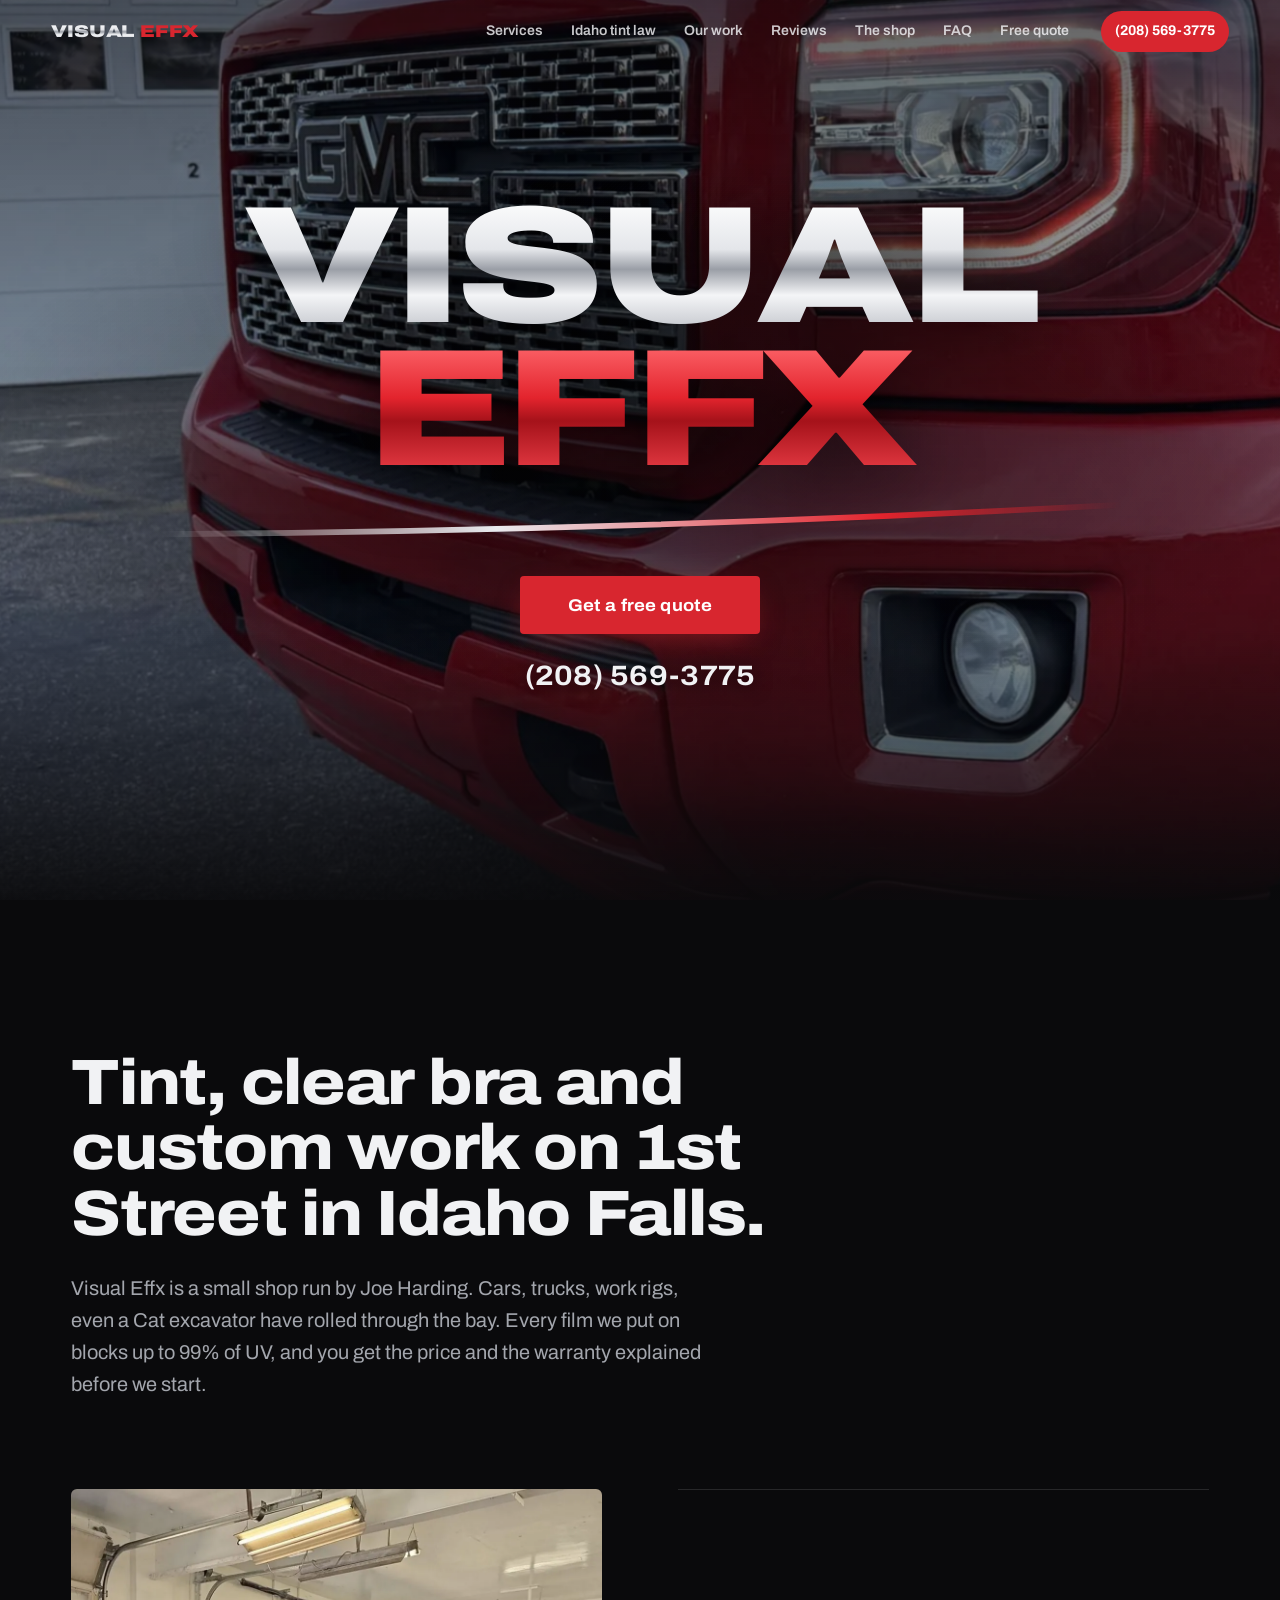
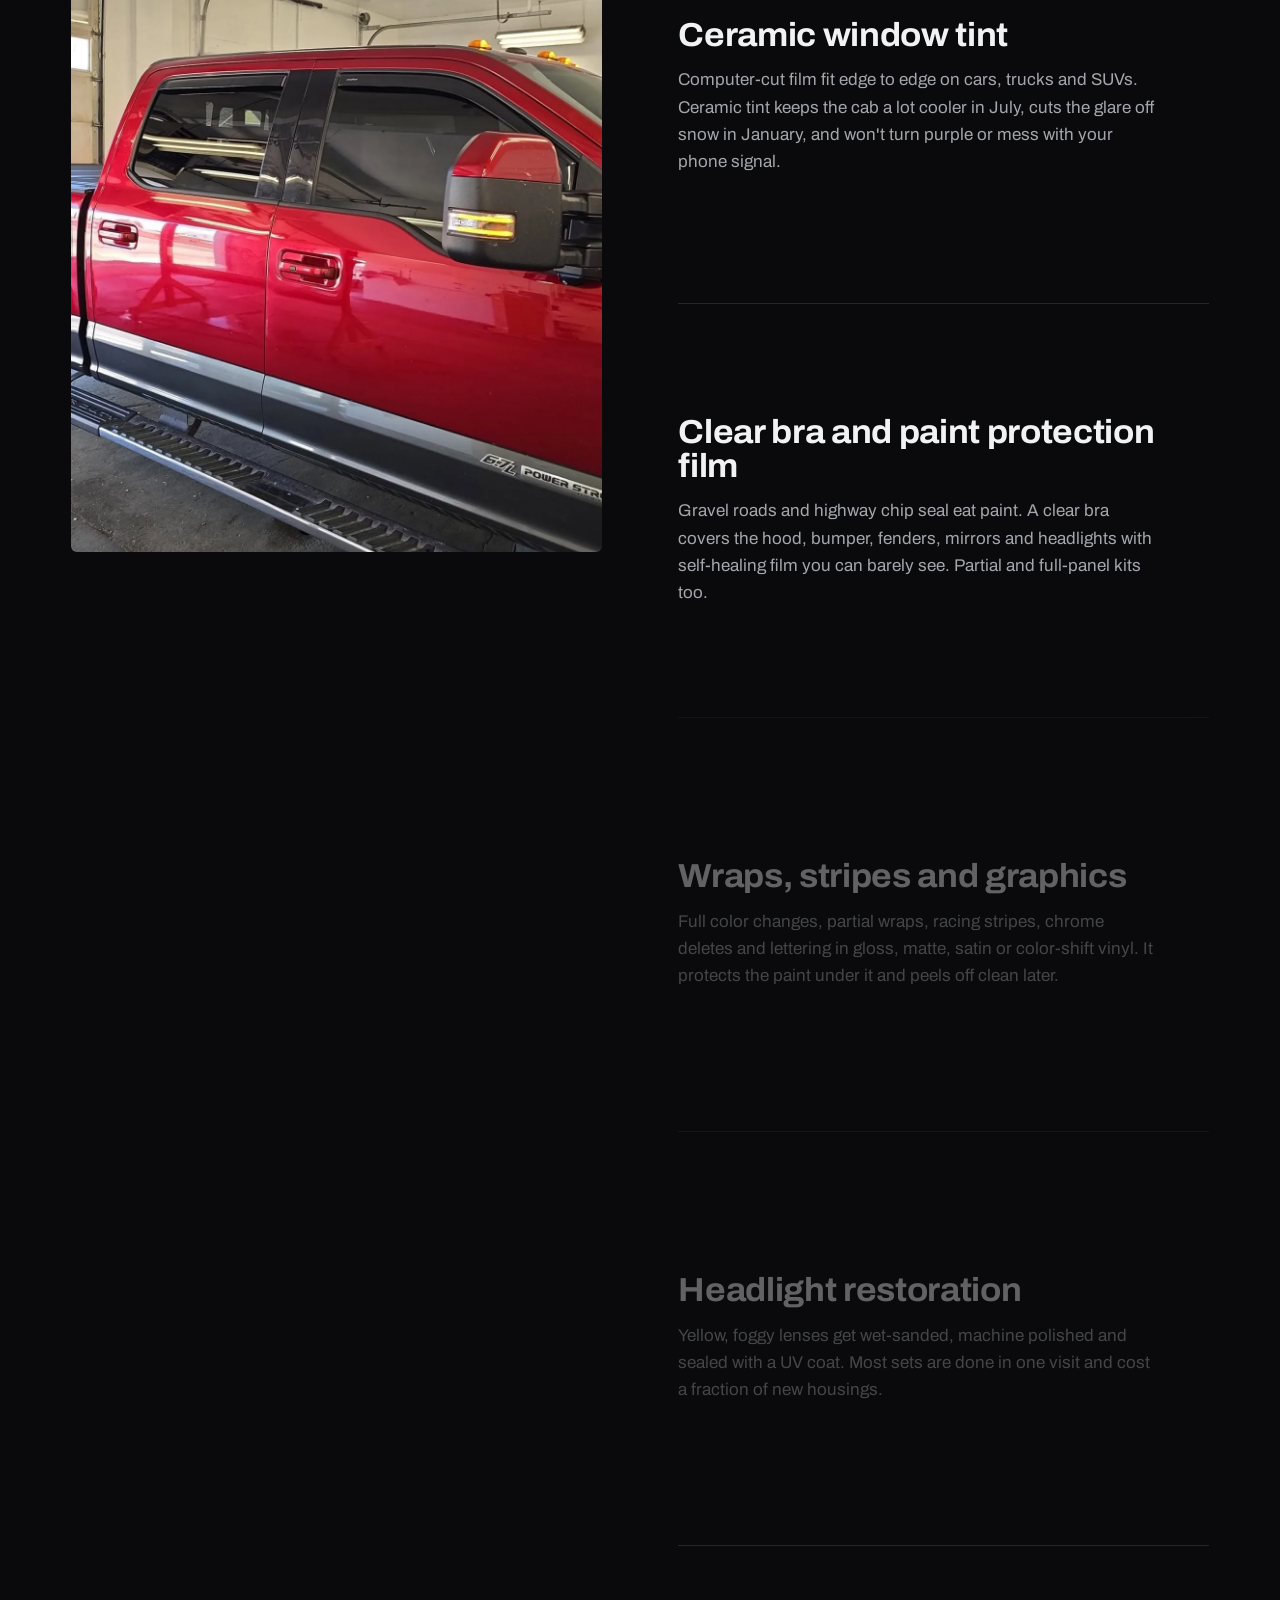
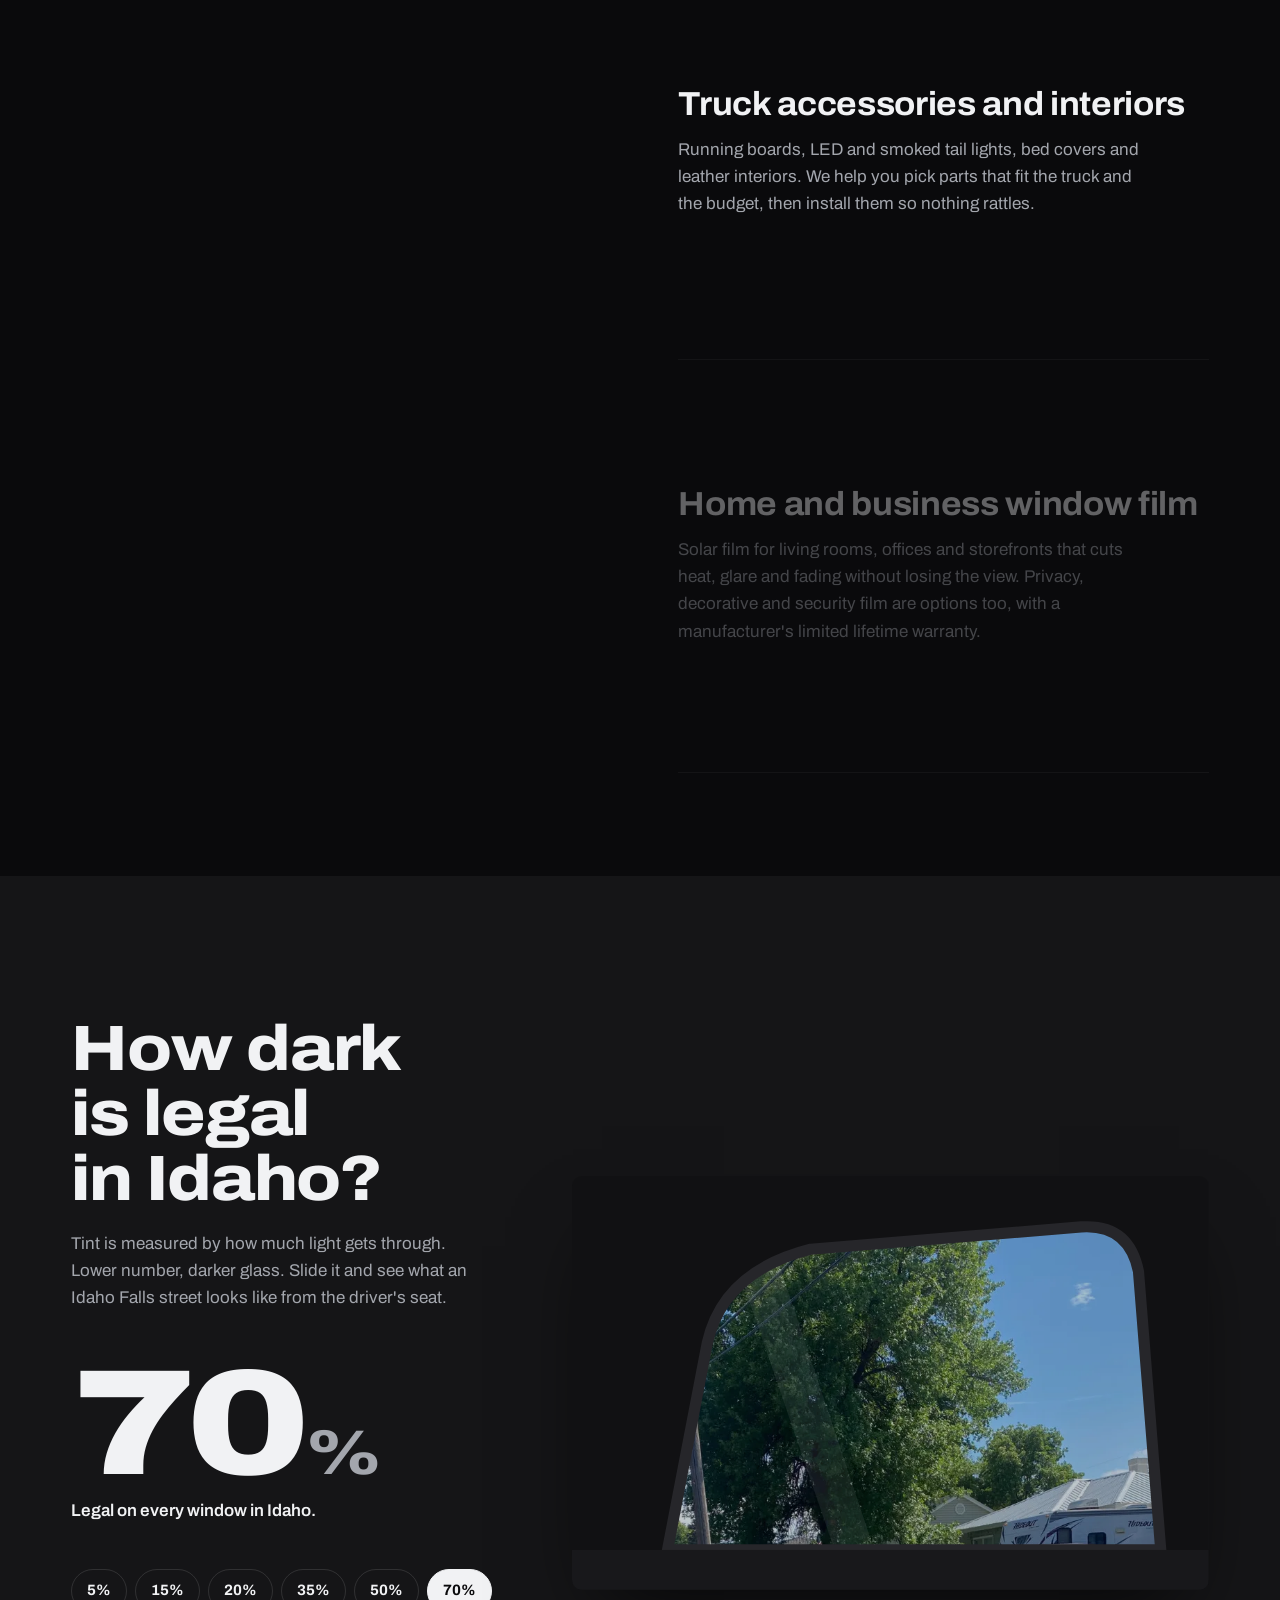
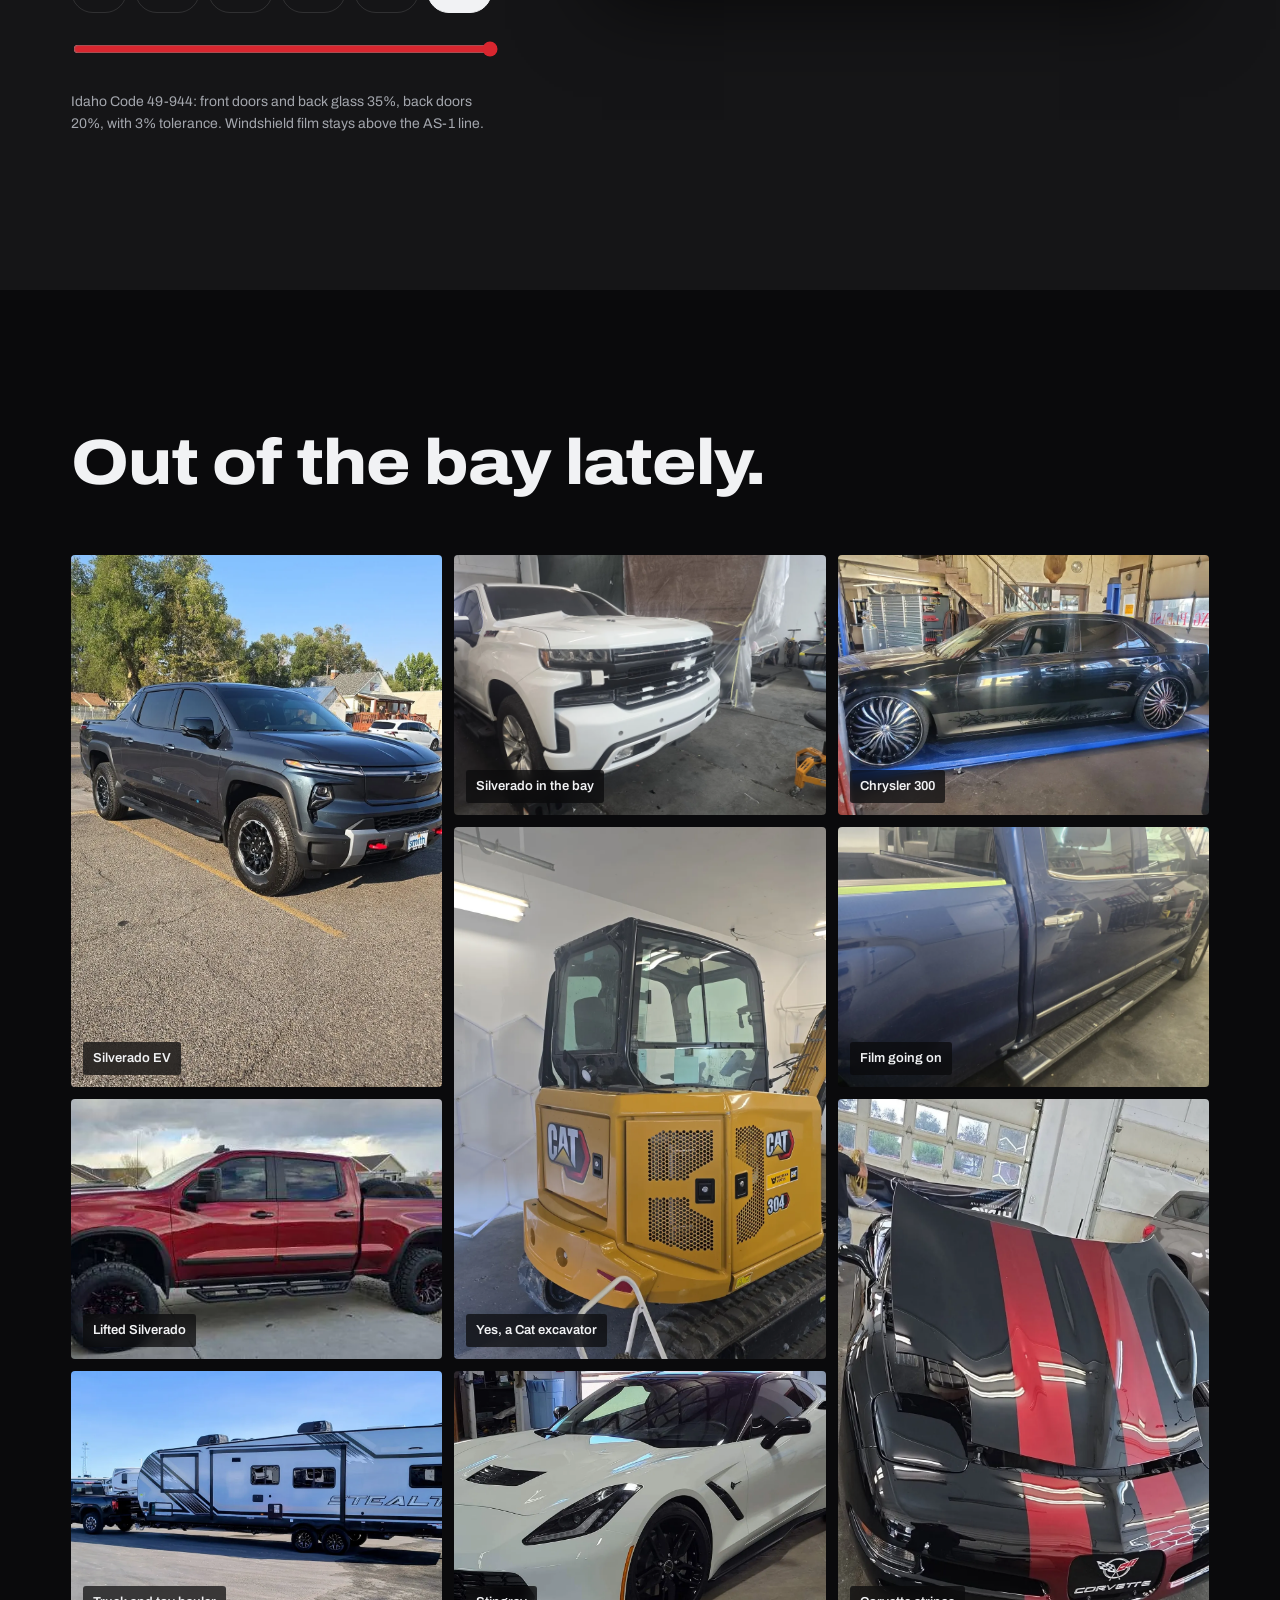
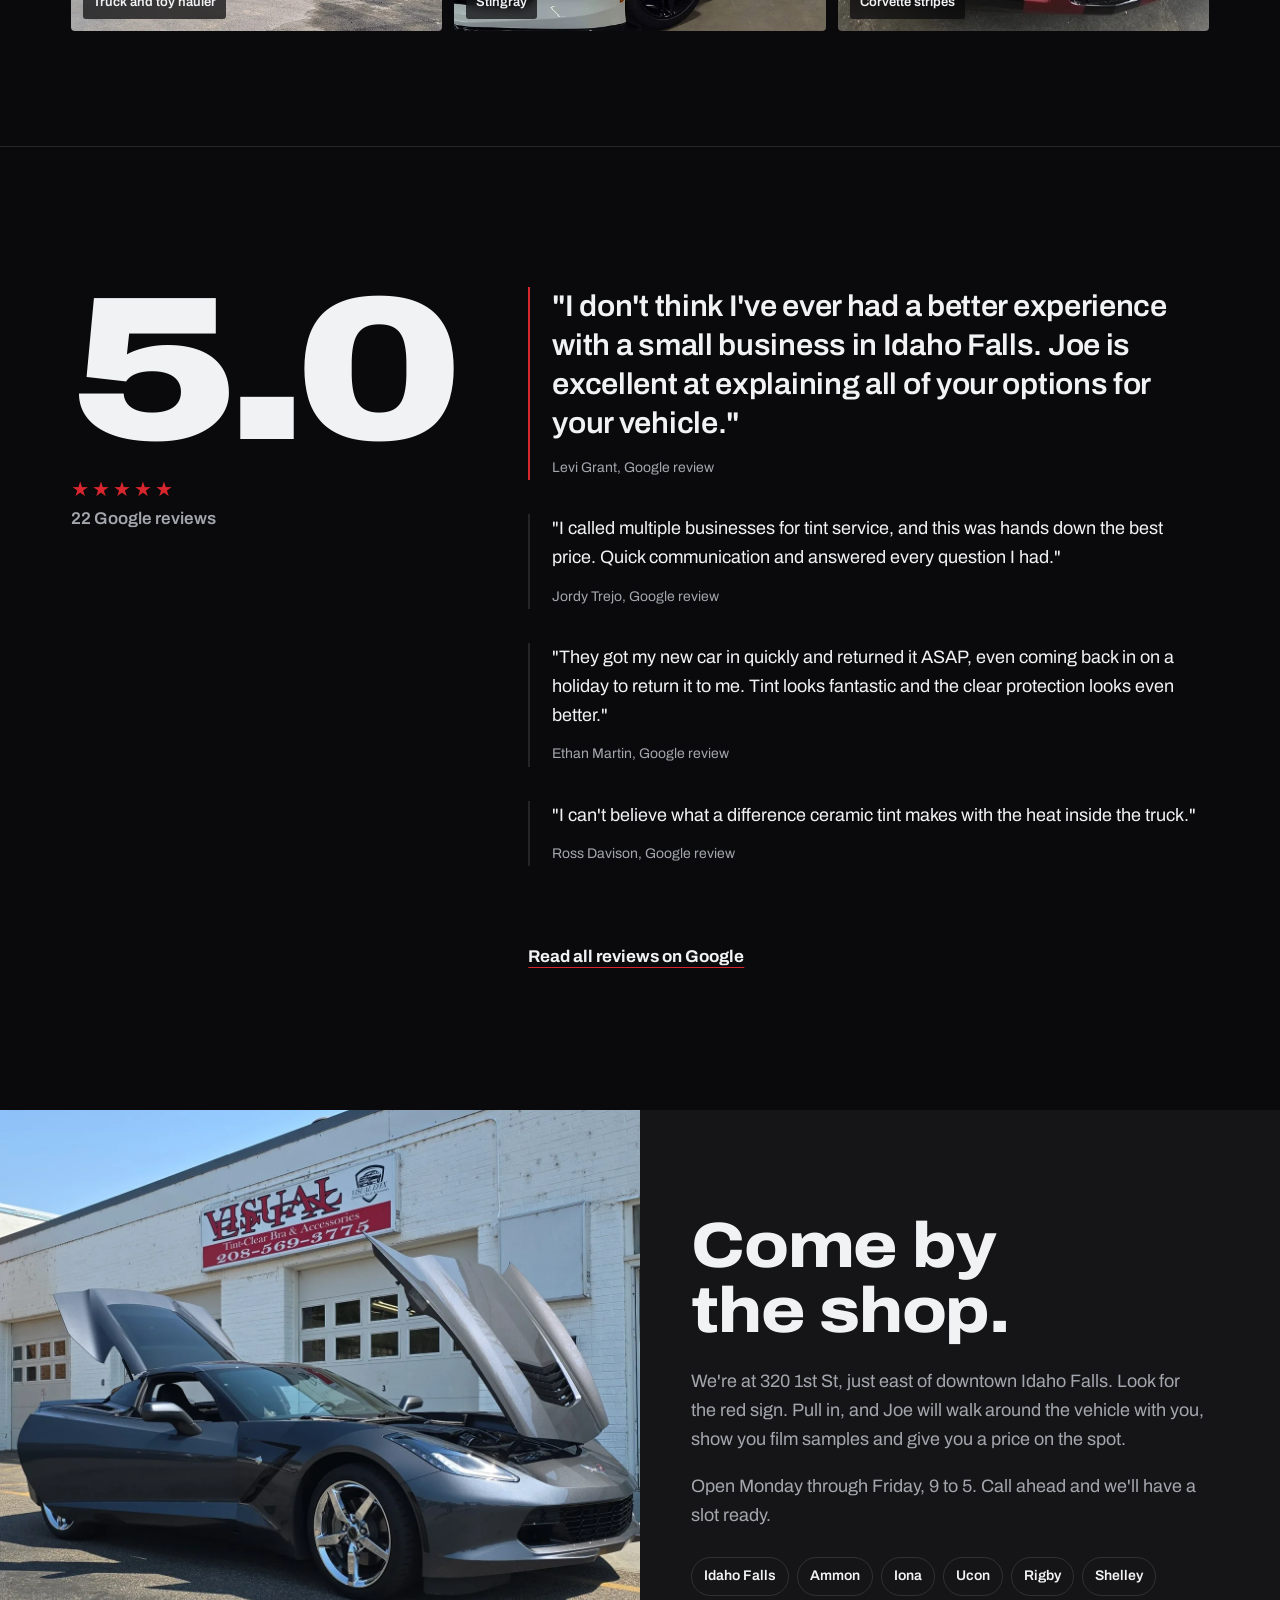
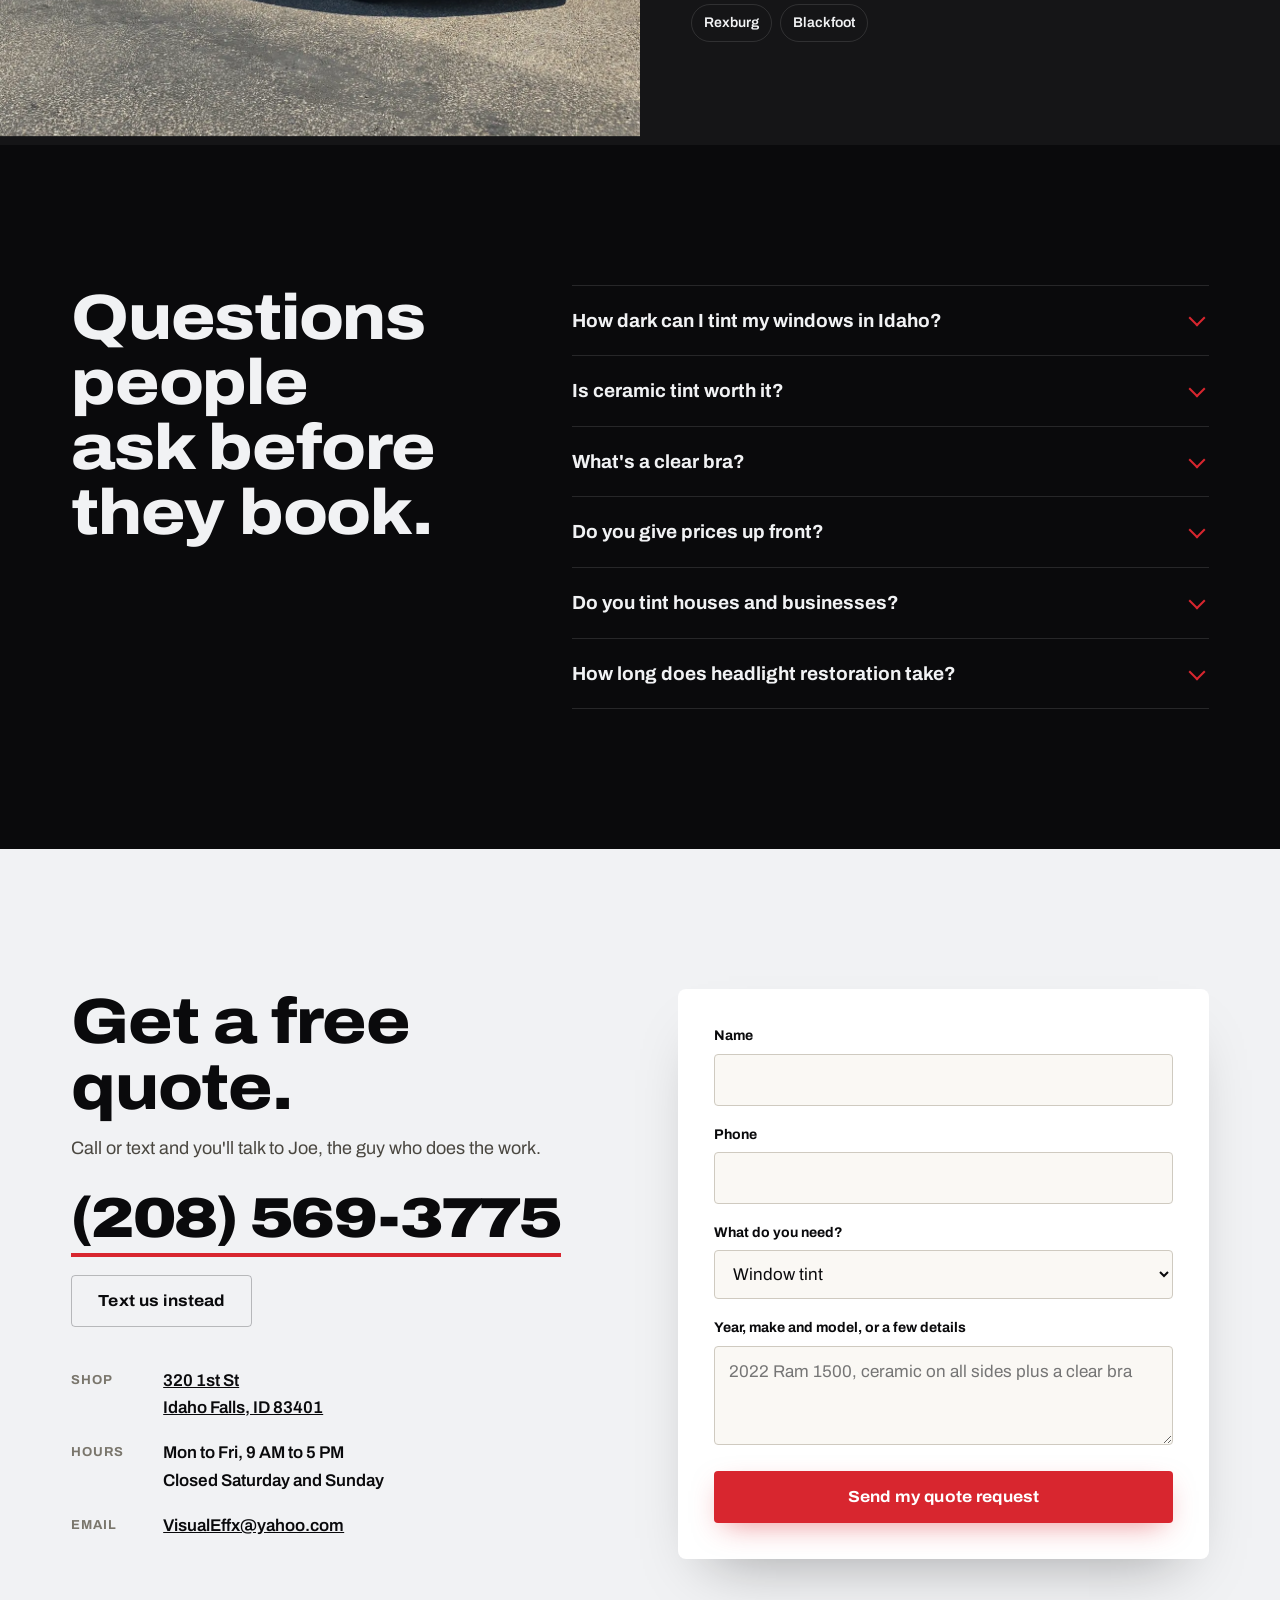
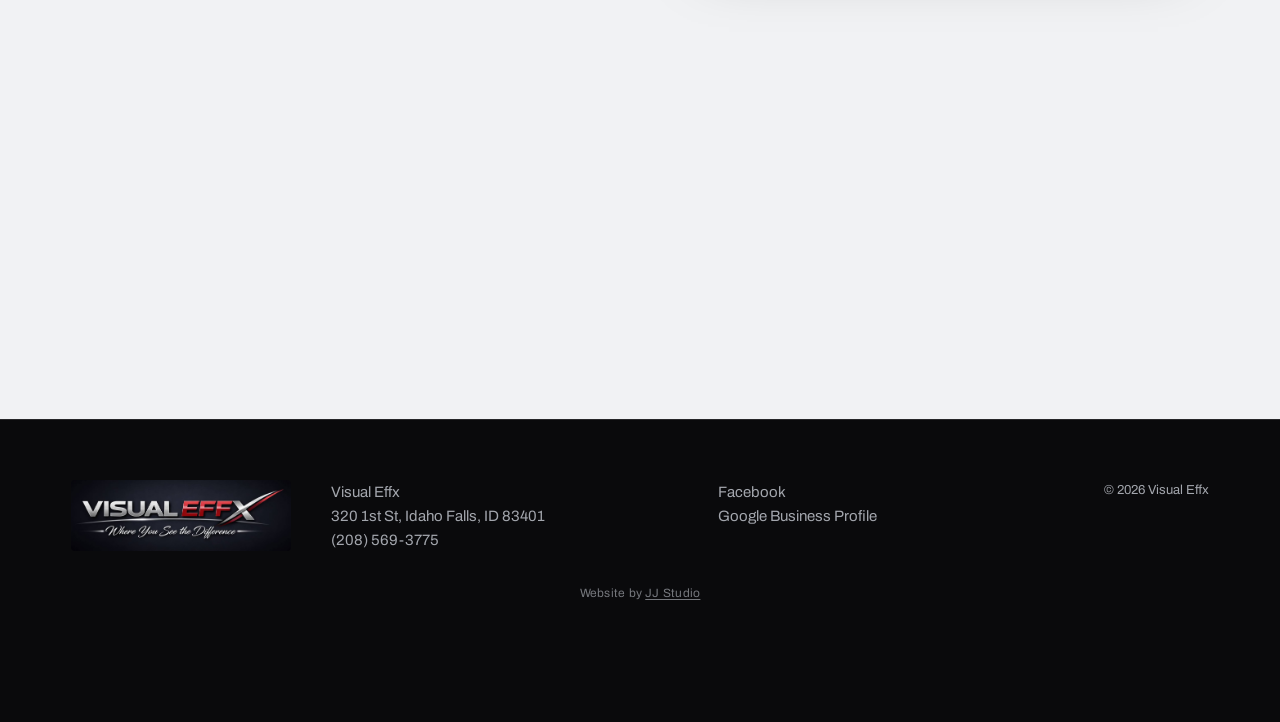
==== commit e85be33b: "Add 'Website by JJ Studio' footer credit Co-Authored-By: Claude Opus 5.5 <noreply@anthropic.com>" ====
--- a/index.html
+++ b/index.html
@@ -409,6 +409,7 @@
     <p><a href="https://www.facebook.com/visualeffxidahofalls/" target="_blank" rel="noopener">Facebook</a><br><a href="https://maps.google.com/?cid=16326871859864059922" target="_blank" rel="noopener">Google Business Profile</a></p>
     <p class="fine">&copy; 2026 Visual Effx</p>
   </div>
+<p class="jj-credit" style="flex-basis:100%;width:100%;grid-column:1/-1;margin:18px 0 0;font-size:12px;line-height:1.4;opacity:.7;text-align:center;letter-spacing:.02em">Website by <a href="https://www.jjstudiowd.com/" style="display:inline;color:inherit;text-decoration:underline;text-underline-offset:2px">JJ Studio</a></p>
 </footer>
 
 <div class="dock" id="dock">
